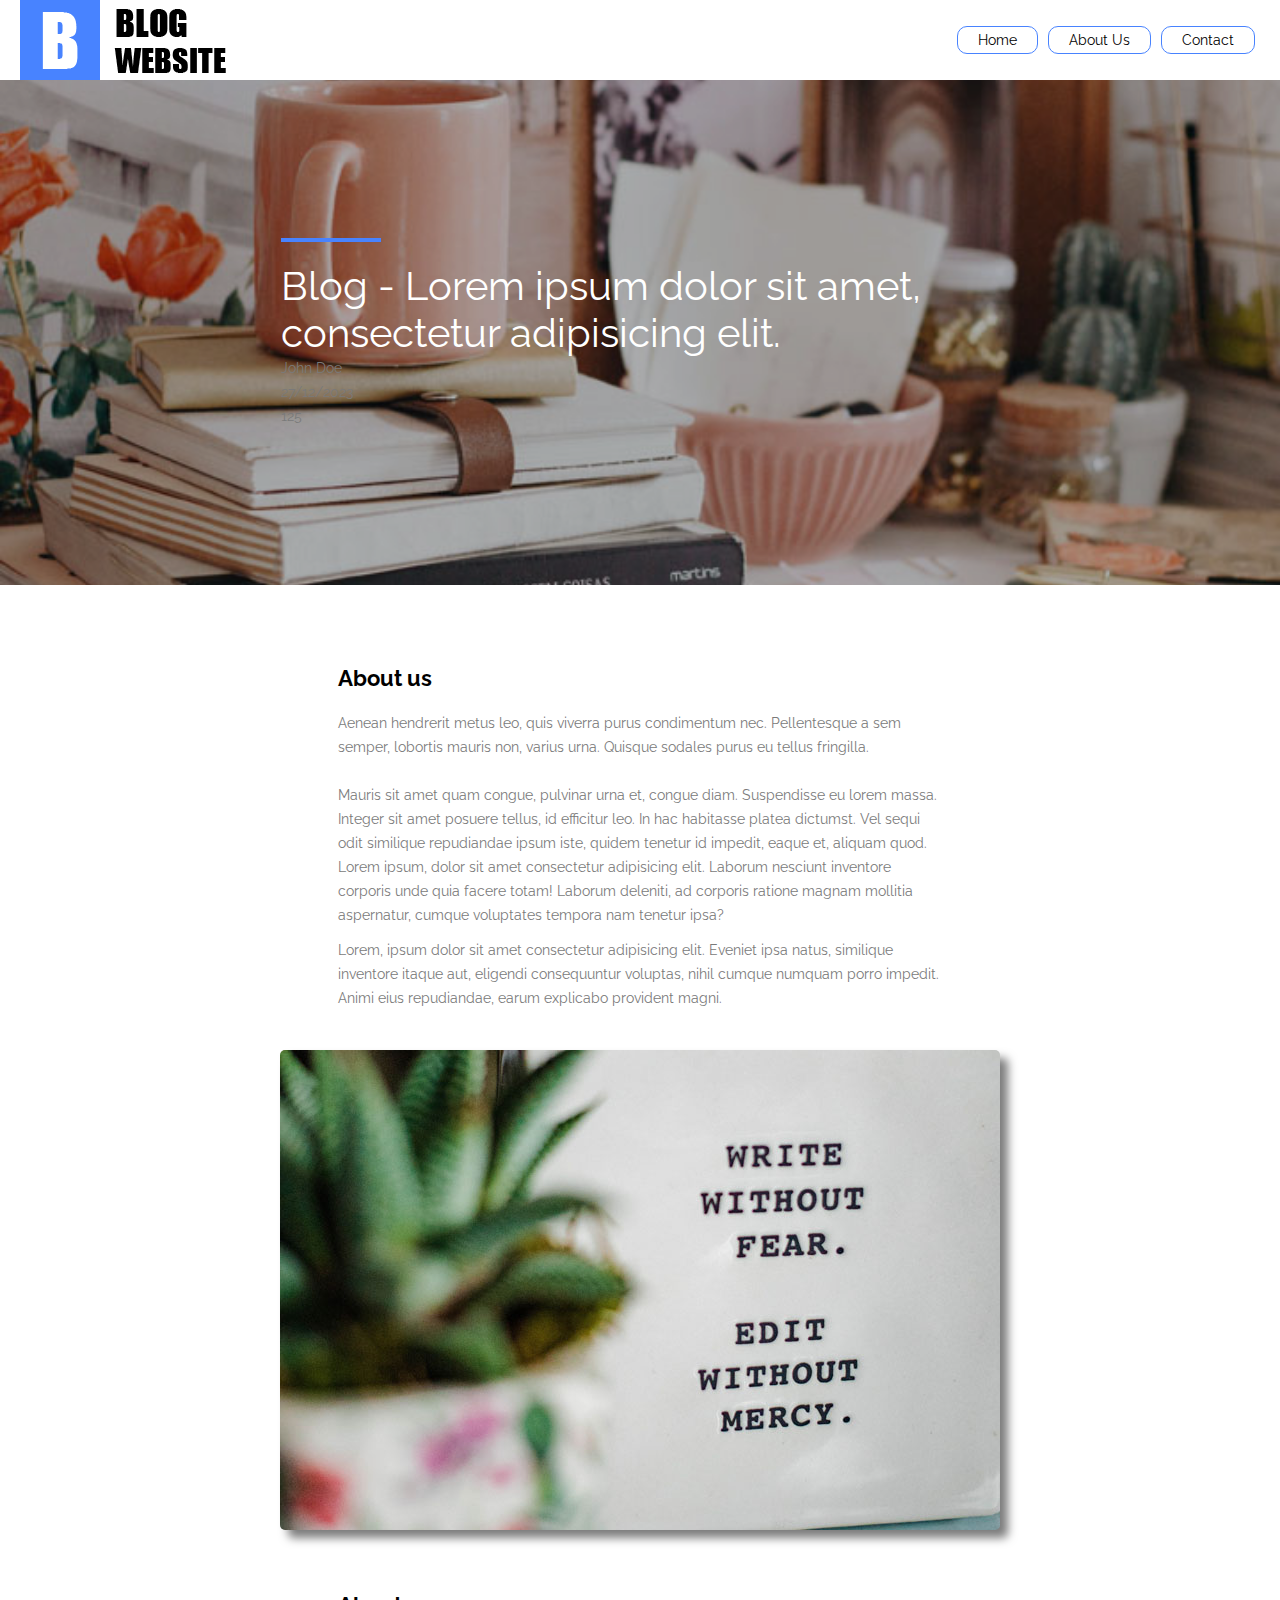
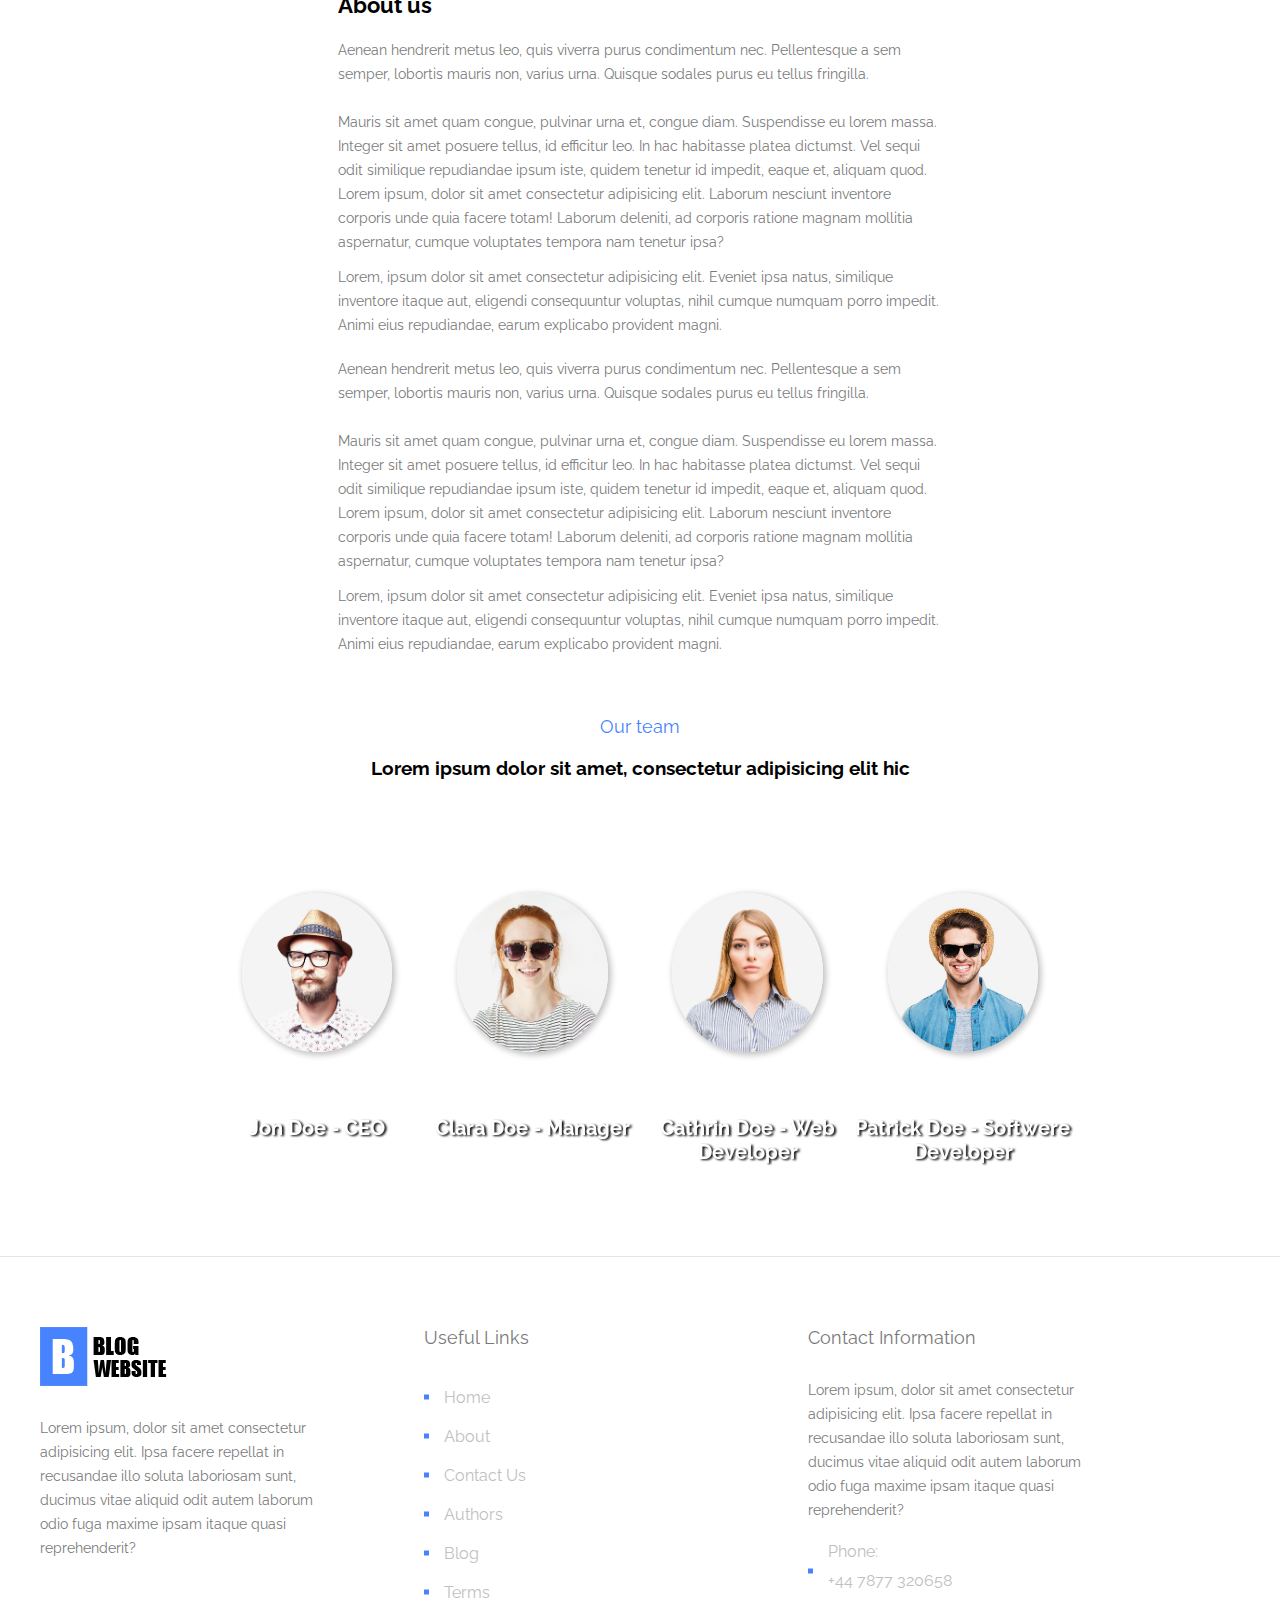
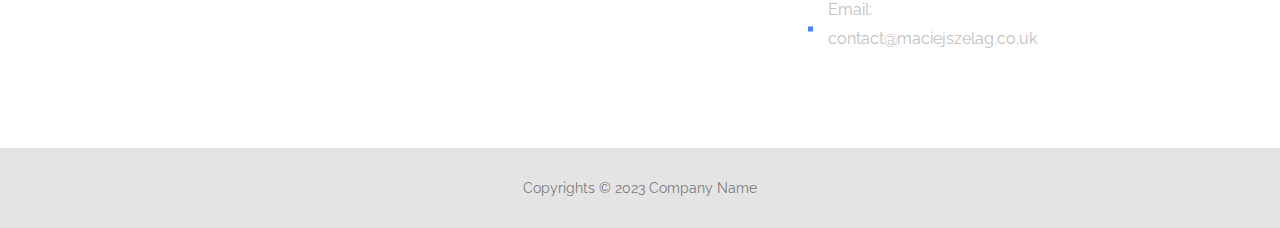
==== blog.html @ d5885d1f "new section team members" ====
<!DOCTYPE html>
<html lang="en">

<head>
    <meta charset="UTF-8">
    <meta name="viewport" content="width=device-width, initial-scale=1.0">
    <title>Blog</title>
    <link rel="preconnect" href="https://fonts.googleapis.com">
    <link rel="preconnect" href="https://fonts.gstatic.com" crossorigin>
    <link href="https://fonts.googleapis.com/css2?family=Raleway:wght@100;200;300;400;500&display=swap"
        rel="stylesheet">
    <link rel="stylesheet" href="https://cdnjs.cloudflare.com/ajax/libs/font-awesome/6.5.0/css/all.min.css"
        integrity="sha512-Avb2QiuDEEvB4bZJYdft2mNjVShBftLdPG8FJ0V7irTLQ8Uo0qcPxh4Plq7G5tGm0rU+1SPhVotteLpBERwTkw=="
        crossorigin="anonymous" referrerpolicy="no-referrer">
    <link rel="stylesheet" href="css/style.min.css">
</head>

<body>
    <nav>
        <div class="con-nav">
            <div class="wrap-box">
                <div class="img-wrap">
                    <img src="images/logo.png" alt="Logo" title="Company's logo name">
                </div>
            </div>
            <div class="wrap-box">
                <div class="menu-lines">
                    <div class="lines-wrap">
                        <div class="line"></div>
                        <div class="line"></div>
                        <div class="line"></div>
                    </div>
                </div>
                <div class="ul-wrap">
                    <ul class="list mobile-list">
                        <li><a href="index.html#Home">Home</a></li>
                        <li><a href="#AboutUs">About Us</a></li>
                        <li><a href="#Contact">Contact</a></li>
                    </ul>
                </div>

            </div>
        </div>
    </nav>
    <!-- Blog header  -->
    <header class="m-top-1" id="Home">
        <div class="container no-padding wh100">
            <div class="row ">
                <div class="banner" style="background-image:url(images/blog-2-720x480.jpg)">
                    <div class="black-3">
                        <div class="banner-caption flex-left ">
                            <div class="line-dec"></div>
                            <h1 class="h1-1 font-4">Blog - Lorem ipsum dolor sit amet, consectetur adipisicing elit.
                            </h1>
                            <div class="blog-info">
                                <p id="authot"><i class="fa-solid fa-user"></i>John Doe</p>
                                <p id="date"><i class="fa-solid fa-calendar-days"></i>27/12/2023</p>
                                <p id="views"><i class="fa-regular fa-eye"></i>125</p>
                            </div>
                        </div>
                    </div>
                </div>
            </div>
        </div>
    </header>
    <!-- Blog header  -->
    <main class="m-t-1">
        <!-- main article  -->
        <div class="container" id="AboutUs">
            <div class="row">


                <div class="article-wrap">
                    <h2 class="h2-article">About us</h2>
                    <p>Aenean hendrerit metus leo, quis viverra purus condimentum nec. Pellentesque a sem semper,
                        lobortis mauris non, varius urna. Quisque sodales purus eu tellus fringilla.<br><br>Mauris
                        sit
                        amet quam congue, pulvinar urna et, congue diam. Suspendisse eu lorem massa. Integer sit
                        amet
                        posuere tellus, id efficitur leo. In hac habitasse platea dictumst. Vel sequi odit similique
                        repudiandae ipsum iste, quidem tenetur id impedit, eaque et, aliquam quod.</p>
                    <p>Lorem ipsum, dolor sit amet consectetur adipisicing elit. Laborum nesciunt inventore corporis
                        unde quia facere totam! Laborum deleniti, ad corporis ratione magnam mollitia aspernatur,
                        cumque voluptates tempora nam tenetur ipsa?</p>

                    <br>
                    <p>Lorem, ipsum dolor sit amet consectetur adipisicing elit. Eveniet ipsa natus, similique
                        inventore itaque aut, eligendi consequuntur voluptas, nihil cumque numquam porro impedit.
                        Animi eius repudiandae, earum explicabo provident magni.</p>


                </div>
                <!-- blog picture  -->
                <div class=" blog-img">
                    <img src="images/blog-6-720x480.jpg" alt="">
                </div>
                <!-- blog picture  -->
                <div class="article-wrap">
                    <h2 class="h2-article">About us</h2>
                    <p>Aenean hendrerit metus leo, quis viverra purus condimentum nec. Pellentesque a sem semper,
                        lobortis mauris non, varius urna. Quisque sodales purus eu tellus fringilla.<br><br>Mauris
                        sit
                        amet quam congue, pulvinar urna et, congue diam. Suspendisse eu lorem massa. Integer sit
                        amet
                        posuere tellus, id efficitur leo. In hac habitasse platea dictumst. Vel sequi odit similique
                        repudiandae ipsum iste, quidem tenetur id impedit, eaque et, aliquam quod.</p>
                    <p>Lorem ipsum, dolor sit amet consectetur adipisicing elit. Laborum nesciunt inventore corporis
                        unde quia facere totam! Laborum deleniti, ad corporis ratione magnam mollitia aspernatur,
                        cumque voluptates tempora nam tenetur ipsa?</p>

                    <br>
                    <p>Lorem, ipsum dolor sit amet consectetur adipisicing elit. Eveniet ipsa natus, similique
                        inventore itaque aut, eligendi consequuntur voluptas, nihil cumque numquam porro impedit.
                        Animi eius repudiandae, earum explicabo provident magni.</p>


                </div>
                <div class="article-wrap">


                    <p>Aenean hendrerit metus leo, quis viverra purus condimentum nec. Pellentesque a sem semper,
                        lobortis mauris non, varius urna. Quisque sodales purus eu tellus fringilla.<br><br>Mauris
                        sit
                        amet quam congue, pulvinar urna et, congue diam. Suspendisse eu lorem massa. Integer sit
                        amet
                        posuere tellus, id efficitur leo. In hac habitasse platea dictumst. Vel sequi odit similique
                        repudiandae ipsum iste, quidem tenetur id impedit, eaque et, aliquam quod.</p>
                    <p>Lorem ipsum, dolor sit amet consectetur adipisicing elit. Laborum nesciunt inventore corporis
                        unde quia facere totam! Laborum deleniti, ad corporis ratione magnam mollitia aspernatur,
                        cumque voluptates tempora nam tenetur ipsa?</p>

                    <br>
                    <p>Lorem, ipsum dolor sit amet consectetur adipisicing elit. Eveniet ipsa natus, similique
                        inventore itaque aut, eligendi consequuntur voluptas, nihil cumque numquam porro impedit.
                        Animi eius repudiandae, earum explicabo provident magni.</p>


                </div>
            </div>
        </div>
        <!-- main article  -->
        <!-- team members -->
        <div class="container no-padding" id="team-members">
            <div class="row">
                <div class="text-title-con ">
                    <div class="t1">Our team</div>
                    <div class="t2">
                        <h3>Lorem ipsum dolor sit amet, consectetur adipisicing elit hic</h3>
                    </div>
                </div>
                <div class="img-boxes">
                    <div class="box-img" data-team-member="Jon Doe - CEO">
                        <img src="images/team-image-1-646x680.jpg" alt="">
                    </div>
                    <div class="box-img" data-team-member="Clara Doe - Manager">
                        <img src="images/team-image-2-646x680.jpg" alt="">
                    </div>
                    <div class="box-img" data-team-member="Cathrin Doe - Web Developer">
                        <img src="images/team-image-3-646x680.jpg" alt="">
                    </div>
                    <div class="box-img" data-team-member="Patrick Doe - Softwere Developer">
                        <img src="images/team-image-4-646x680.jpg" alt="">
                    </div>



                </div>

            </div>
        </div>
        <!-- team members -->
    </main>


















    <footer>
        <div class="footer-wrap">
            <div class="foot-box">
                <div class="logo-wrap">
                    <img src="images/footer_logo.png" alt="">
                </div>
                <div class="foot-txt">
                    <p>Lorem ipsum, dolor sit amet consectetur adipisicing elit. Ipsa facere repellat in recusandae illo
                        soluta laboriosam sunt, ducimus vitae aliquid odit autem laborum odio fuga maxime ipsam itaque
                        quasi reprehenderit?</p>
                </div>
                <div class="social-links">
                    <a href=""></a>
                    <a href=""></a>
                    <a href=""></a>
                </div>
            </div>
            <div class="foot-box">
                <div class="foot-title">Useful Links</div>
                <div class="foot-txt">
                    <ul>
                        <li><a href="">Home</a></li>
                        <li><a href="">About</a></li>
                        <li><a href="">Contact Us</a></li>
                        <li><a href="">Authors</a></li>
                        <li><a href="">Blog</a></li>
                        <li><a href="">Terms</a></li>
                    </ul>
                </div>
            </div>
            <div class="foot-box">
                <div class="foot-title">Contact Information</div>
                <div class="foot-txt">
                    <p>Lorem ipsum, dolor sit amet consectetur adipisicing elit. Ipsa facere repellat in recusandae illo
                        soluta laboriosam sunt, ducimus vitae aliquid odit autem laborum odio fuga maxime ipsam itaque
                        quasi reprehenderit?</p>
                </div>
                <div class="foot-txt">
                    <ul>
                        <li>Phone: <a href="">+44 7877 320658</a></li>
                        <li>Email:<a href="">contact@maciejszelag.co.uk</a></li>

                    </ul>
                </div>
            </div>

        </div>
        <div class="footer bg-grey">
            <p>Copyrights &copy; 2023 Company Name </p>
        </div>
    </footer>


    <script src="js/script.js"></script>
</body>

</html>
---- css/style.min.css ----
*{padding:0;margin:0;-webkit-box-sizing:border-box;box-sizing:border-box}html{font-family:"Raleway",sans-serif;font-size:10px}.m-t-1{margin-top:5rem}.h1-1{font-weight:400}.h2-article{width:100%;padding:2rem 0;font-size:2.2rem}p{font-size:1.4rem;line-height:2.4rem;color:#7a7a7a}.font-4{font-size:4rem}.line-dec{margin-bottom:2rem;width:10rem;height:.4rem;background-color:#4883ff}.m-top-1{margin-top:8rem}.container{position:relative;padding-right:1.5rem;padding-left:1.5rem;margin-right:auto;margin-left:auto}.height-5{height:50vh}.no-padding{padding:0}.padding-5{padding-bottom:5rem}.col-txt-white{color:#fff !important}.row{display:-webkit-box;display:-ms-flexbox;display:flex;-webkit-box-pack:center;-ms-flex-pack:center;justify-content:center;-webkit-box-align:center;-ms-flex-align:center;align-items:center;-webkit-box-orient:vertical;-webkit-box-direction:normal;-ms-flex-direction:column;flex-direction:column;width:100%;height:100%}.wh100{width:100%;height:100%}.flex-sm{-ms-flex-wrap:wrap;flex-wrap:wrap}.flex-left{-webkit-box-align:start !important;-ms-flex-align:start !important;align-items:flex-start !important}.banner-caption{display:-webkit-box;display:-ms-flexbox;display:flex;-webkit-box-pack:center;-ms-flex-pack:center;justify-content:center;-webkit-box-align:center;-ms-flex-align:center;align-items:center;width:100%;height:100%;padding-left:2.5rem;padding-right:2.5rem;-webkit-box-orient:vertical;-webkit-box-direction:normal;-ms-flex-direction:column;flex-direction:column}.black-3{display:-webkit-box;display:-ms-flexbox;display:flex;-webkit-box-pack:center;-ms-flex-pack:center;justify-content:center;-webkit-box-align:center;-ms-flex-align:center;align-items:center;width:100%;height:100%;background-color:rgba(0,0,0,.3);color:#fff}.btn-wrap{display:-webkit-box;display:-ms-flexbox;display:flex;-webkit-box-pack:start;-ms-flex-pack:start;justify-content:flex-start;-webkit-box-align:center;-ms-flex-align:center;align-items:center;margin:4rem 0;width:100%}.btn-wrap .btn{display:-webkit-box;display:-ms-flexbox;display:flex;-webkit-box-pack:center;-ms-flex-pack:center;justify-content:center;-webkit-box-align:center;-ms-flex-align:center;align-items:center;width:auto;height:auto;background-color:#4883ff;color:#fff;font-size:1.5rem;padding:1rem 1.6rem;text-decoration:none;border-radius:.5rem;-webkit-transition:.3s linear;transition:.3s linear;border:.1rem solid #4883ff}.btn-wrap .btn:hover{color:#4883ff;background-color:#fff}.flex-center{-webkit-box-pack:center;-ms-flex-pack:center;justify-content:center}.con-wrap{display:-webkit-box;display:-ms-flexbox;display:flex;-webkit-box-pack:center;-ms-flex-pack:center;justify-content:center;-webkit-box-align:center;-ms-flex-align:center;align-items:center;-webkit-box-orient:vertical;-webkit-box-direction:normal;-ms-flex-direction:column;flex-direction:column}.bg-img-1{background-image:url(/images/contact-image-1-1920x700.jpg);background-position:center;background-size:cover;background-repeat:no-repeat}.article-wrap{display:-webkit-box;display:-ms-flexbox;display:flex;-webkit-box-pack:start;-ms-flex-pack:start;justify-content:flex-start;-webkit-box-align:start;-ms-flex-align:start;align-items:flex-start;-webkit-box-orient:vertical;-webkit-box-direction:normal;-ms-flex-direction:column;flex-direction:column;width:100%}.img-wrap{display:-webkit-box;display:-ms-flexbox;display:flex;-webkit-box-pack:center;-ms-flex-pack:center;justify-content:center;-webkit-box-align:center;-ms-flex-align:center;align-items:center;width:100%;height:100%}.img-wrap img{width:100%}.img-boxes{display:-webkit-box;display:-ms-flexbox;display:flex;-webkit-box-pack:center;-ms-flex-pack:center;justify-content:center;-webkit-box-align:center;-ms-flex-align:center;align-items:center;-ms-flex-wrap:wrap;flex-wrap:wrap;margin:5rem 0}.img-boxes .box-img{display:-webkit-box;display:-ms-flexbox;display:flex;-webkit-box-pack:center;-ms-flex-pack:center;justify-content:center;-webkit-box-align:center;-ms-flex-align:center;align-items:center;position:relative;margin:3rem 0 12rem}.img-boxes .box-img img{border-radius:50%;-webkit-box-shadow:.2rem .2rem .6rem .1rem silver;box-shadow:.2rem .2rem .6rem .1rem silver;overflow:hidden;width:70%}.img-boxes .box-img:after{content:attr(data-team-member);position:absolute;top:100%;left:0;width:100%;height:auto;text-align:center;padding:3rem 0;font-size:3rem;font-weight:700;color:#fff;-webkit-filter:drop-shadow(0.2rem 0.2rem 0.1rem rgb(192, 192, 192));filter:drop-shadow(0.2rem 0.2rem 0.1rem rgb(192, 192, 192))}.bg-grey{background-color:#e4e4e4}.text-title-con{width:100%;padding:5rem 2rem 0}.text-title-con .t1,.text-title-con .t2{display:-webkit-box;display:-ms-flexbox;display:flex;-webkit-box-pack:center;-ms-flex-pack:center;justify-content:center;-webkit-box-align:center;-ms-flex-align:center;align-items:center;-webkit-box-orient:vertical;-webkit-box-direction:normal;-ms-flex-direction:column;flex-direction:column;width:100%;text-align:center}.text-title-con .t1{color:#4883ff;font-size:1.8rem}.text-title-con .t2{padding-top:2rem;font-size:1.6rem}.cards-wrap{display:-webkit-box;display:-ms-flexbox;display:flex;-webkit-box-pack:center;-ms-flex-pack:center;justify-content:center;-webkit-box-align:center;-ms-flex-align:center;align-items:center;-ms-flex-wrap:wrap;flex-wrap:wrap;width:100%;height:auto;padding:2rem 1rem}.cards-wrap .card-container{width:auto;height:auto;margin:5rem 0}.cards-wrap .card-container .card{display:-webkit-box;display:-ms-flexbox;display:flex;-webkit-box-pack:center;-ms-flex-pack:center;justify-content:center;-webkit-box-align:center;-ms-flex-align:center;align-items:center;-webkit-box-orient:vertical;-webkit-box-direction:normal;-ms-flex-direction:column;flex-direction:column;width:100%;max-width:480px;height:auto;-webkit-box-shadow:0 0 10px 5px silver;box-shadow:0 0 10px 5px silver;border-radius:.5rem;background-color:#fff;overflow:hidden}.cards-wrap .card-container .card .img-wrap{width:100%}.cards-wrap .card-container .card .img-wrap img{width:100%}.cards-wrap .card-container .card .card-text-wrap{width:100%;height:auto;padding:3rem 2rem}.cards-wrap .card-container .card .card-text-wrap h3{font-size:1.8rem;margin:1rem 0 2rem}.cards-wrap .card-container .card .card-btn{width:100%;height:5rem;border-top:1px solid silver}.cards-wrap .card-container .card .card-btn a{display:-webkit-box;display:-ms-flexbox;display:flex;-webkit-box-pack:center;-ms-flex-pack:center;justify-content:center;-webkit-box-align:center;-ms-flex-align:center;align-items:center;width:100%;height:100%;text-decoration:none;font-size:1.4rem;color:silver;text-transform:uppercase}.font-3{font-size:3rem !important}.font-w-7{font-weight:700 !important}.blog-img{margin:3rem 0;width:100%;max-width:72rem}.blog-img img{width:100%;border-radius:.5rem;-webkit-filter:drop-shadow(0.8rem 0.8rem 0.5rem rgb(124, 124, 124));filter:drop-shadow(0.8rem 0.8rem 0.5rem rgb(124, 124, 124))}@media(min-width: 768px){.banner-caption{width:85%}.cards-wrap{padding:2rem}.cards-wrap .card-container{width:auto;height:auto;margin:5rem 2rem}.img-boxes{display:-webkit-box;display:-ms-flexbox;display:flex;-webkit-box-pack:center;-ms-flex-pack:center;justify-content:center;-webkit-box-align:center;-ms-flex-align:center;align-items:center;-ms-flex-wrap:wrap;flex-wrap:wrap;margin:5rem 0}.img-boxes .box-img{margin:3rem 0 12rem;width:323px;height:340px}.img-boxes .box-img img{-webkit-transition:.3s ease-in-out;transition:.3s ease-in-out}.img-boxes .box-img:after{font-size:2rem;-webkit-filter:drop-shadow(0.2rem 0.1rem 0.1rem black);filter:drop-shadow(0.2rem 0.1rem 0.1rem black)}.img-boxes .box-img:hover img{-webkit-transform:scale(1.1);transform:scale(1.1)}}@media(min-width: 992px){.banner-caption{width:80%}.cards-wrap{padding:2rem}.cards-wrap .card-container{width:auto;height:auto;margin:5rem 2rem}.cards-wrap .card-container .card{max-width:380px}.img-boxes .box-img{width:215.3333333333px;height:226.6666666667px}}@media(min-width: 1024px){.banner-caption{width:70%}.con-wrap{width:100%;-webkit-box-orient:horizontal;-webkit-box-direction:normal;-ms-flex-direction:row;flex-direction:row}.article-wrap{padding:1rem;width:50%;-webkit-box-align:center;-ms-flex-align:center;align-items:center}.img-wrap img{width:100%}.cards-wrap{padding:2rem 10rem}.cards-wrap .card-container{width:auto;height:auto;margin:5rem 3rem}.cards-wrap .card-container .card{-webkit-transition:.7s ease-in-out;transition:.7s ease-in-out}.cards-wrap .card-container .card .card-btn{-webkit-transition:.3s linear;transition:.3s linear;-webkit-box-shadow:0 10px 10px 1px silver;box-shadow:0 10px 10px 1px silver;background-image:-webkit-gradient(linear, left top, left bottom, color-stop(70%, white), to(rgb(211, 211, 211)));background-image:linear-gradient(white 70%, rgb(211, 211, 211))}.cards-wrap .card-container .card .card-btn a{-webkit-transition:.3s linear;transition:.3s linear}.cards-wrap .card-container .card .card-btn:hover{-webkit-box-shadow:0 0 10px 1px silver;box-shadow:0 0 10px 1px silver}.cards-wrap .card-container .card .card-btn:hover a{color:#4883ff}.cards-wrap .card-container .card:hover{-webkit-transform:scale(1.04) translateY(-1.5rem);transform:scale(1.04) translateY(-1.5rem);-webkit-box-shadow:0 5px 50px 10px silver;box-shadow:0 5px 50px 10px silver}}@media(min-width: 1200px){.banner-caption{width:60%}.con-wrap{padding:3rem 20rem 8rem}.no-padding{padding:0}}@media(min-width: 1400px){.banner-caption{width:50%}.img-wrap{max-width:500px;max-height:384px}.img-wrap img{width:100%}}.con-nav{display:-webkit-box;display:-ms-flexbox;display:flex;-webkit-box-pack:justify;-ms-flex-pack:justify;justify-content:space-between;-webkit-box-align:center;-ms-flex-align:center;align-items:center;width:100%;height:8rem;padding:0 2rem;position:fixed;top:0;left:0;z-index:10;overflow:hidden;background-color:#fff}.con-nav .wrap-box{display:-webkit-box;display:-ms-flexbox;display:flex;-webkit-box-pack:end;-ms-flex-pack:end;justify-content:flex-end;-webkit-box-align:center;-ms-flex-align:center;align-items:center;width:100%;height:100%}.con-nav .wrap-box .img-wrap{width:22rem;height:10rem;overflow:hidden}.con-nav .wrap-box .img-wrap img{width:100%}.con-nav .wrap-box .menu-lines{width:8rem;height:8rem;display:-webkit-box;display:-ms-flexbox;display:flex;-webkit-box-pack:center;-ms-flex-pack:center;justify-content:center;-webkit-box-align:center;-ms-flex-align:center;align-items:center;background-color:#4883ff;z-index:100;position:relative}.con-nav .wrap-box .menu-lines .lines-wrap{position:relative;width:4rem;height:4rem;-webkit-transition:.3s linear;transition:.3s linear}.con-nav .wrap-box .menu-lines .lines-wrap .line{position:absolute;width:80%;height:2px;background-color:#fff;left:50%;-webkit-transform:translateX(-50%);transform:translateX(-50%);-webkit-transition:.5s cubic-bezier(0.25, 0.75, 0.5, 2);transition:.5s cubic-bezier(0.25, 0.75, 0.5, 2)}.con-nav .wrap-box .menu-lines .lines-wrap .line:nth-child(1){top:30%}.con-nav .wrap-box .menu-lines .lines-wrap .line:nth-child(2){top:50%}.con-nav .wrap-box .menu-lines .lines-wrap .line:nth-child(3){top:70%}.con-nav .wrap-box .menu-lines .lines-wrap-active{-webkit-transform:rotate(-90deg);transform:rotate(-90deg)}.con-nav .wrap-box .menu-lines .lines-wrap-active .line{width:50%}.con-nav .wrap-box .menu-lines .lines-wrap-active .line:nth-child(1){top:50%;-webkit-transform:rotate(45deg) translateX(-50%);transform:rotate(45deg) translateX(-50%)}.con-nav .wrap-box .menu-lines .lines-wrap-active .line:nth-child(2){top:50%;opacity:0}.con-nav .wrap-box .menu-lines .lines-wrap-active .line:nth-child(3){top:50%;-webkit-transform:rotate(-45deg) translateX(-50%);transform:rotate(-45deg) translateX(-50%)}.con-nav .wrap-box .ul-wrap{position:fixed;top:-100%;left:0;width:100%;height:50vh;-webkit-transition:1s cubic-bezier(0.25, 0.75, 0.8, 1);transition:1s cubic-bezier(0.25, 0.75, 0.8, 1);z-index:8}.con-nav .wrap-box .ul-wrap .mobile-list{display:-webkit-box;display:-ms-flexbox;display:flex;-webkit-box-pack:center;-ms-flex-pack:center;justify-content:center;-webkit-box-align:center;-ms-flex-align:center;align-items:center;width:100%;height:100%;-webkit-box-orient:vertical;-webkit-box-direction:normal;-ms-flex-direction:column;flex-direction:column;width:100%;height:50vh;background-color:#4883ff;list-style:none}.con-nav .wrap-box .ul-wrap .mobile-list li{margin:.5rem}.con-nav .wrap-box .ul-wrap .mobile-list li a{display:-webkit-box;display:-ms-flexbox;display:flex;-webkit-box-pack:center;-ms-flex-pack:center;justify-content:center;-webkit-box-align:center;-ms-flex-align:center;align-items:center;width:auto;height:auto;padding:.5rem 2rem;color:#fff;text-decoration:none;font-size:3rem;border-bottom:1px solid #fff;-webkit-transition:.3s linear;transition:.3s linear}.con-nav .wrap-box .ul-wrap-active{top:0 !important}.con-nav .wrap-box:nth-child(odd){-webkit-box-pack:start;-ms-flex-pack:start;justify-content:flex-start}@media(min-width: 1024px){.con-nav{overflow:hidden}.con-nav .wrap-box .menu-lines{display:none}.con-nav .wrap-box .ul-wrap{position:relative;top:0;width:auto;height:8rem}.con-nav .wrap-box .ul-wrap .mobile-list{-webkit-box-orient:horizontal;-webkit-box-direction:normal;-ms-flex-direction:row;flex-direction:row;width:auto;height:8rem;background-color:#fff;-webkit-box-shadow:none;box-shadow:none}.con-nav .wrap-box .ul-wrap .mobile-list li a{display:-webkit-box;display:-ms-flexbox;display:flex;-webkit-box-pack:center;-ms-flex-pack:center;justify-content:center;-webkit-box-align:center;-ms-flex-align:center;align-items:center;width:auto;height:auto;padding:.5rem 2rem;color:#000;text-decoration:none;font-size:1.4rem;border-radius:1rem;border:1px solid #4883ff}.con-nav .wrap-box .ul-wrap .mobile-list li:hover a{color:#4883ff;-webkit-transform:scale(1.1);transform:scale(1.1)}.con-nav .wrap-box:nth-child(odd){-webkit-box-pack:start;-ms-flex-pack:start;justify-content:flex-start}.con-nav .wrap-box:nth-child(even){-webkit-box-pack:end;-ms-flex-pack:end;justify-content:flex-end}}header{width:100%;height:calc(90vh - 8rem)}.m-top-1{margin-top:8rem}.img-banner{background-image:url(../images/homepage-banner-image-1920x700.jpg)}.banner{display:-webkit-box;display:-ms-flexbox;display:flex;-webkit-box-pack:center;-ms-flex-pack:center;justify-content:center;-webkit-box-align:center;-ms-flex-align:center;align-items:center;width:100%;height:100%;padding:0;background-position:center;background-repeat:no-repeat;background-size:cover;position:relative}@media(min-width: 1024px){header{height:calc(65vh - 8rem)}}@media(min-width: 1400px){header{height:calc(75vh - 8rem)}}footer{width:100%;display:-webkit-box;display:-ms-flexbox;display:flex;-webkit-box-pack:center;-ms-flex-pack:center;justify-content:center;-webkit-box-align:center;-ms-flex-align:center;align-items:center;-webkit-box-orient:vertical;-webkit-box-direction:normal;-ms-flex-direction:column;flex-direction:column;border-top:.1rem solid #e4e4e4;overflow:hidden}footer .footer-wrap{display:-webkit-box;display:-ms-flexbox;display:flex;-webkit-box-pack:start;-ms-flex-pack:start;justify-content:flex-start;-webkit-box-align:start;-ms-flex-align:start;align-items:flex-start;-webkit-box-orient:vertical;-webkit-box-direction:normal;-ms-flex-direction:column;flex-direction:column;width:100%;max-width:140rem;padding:5rem 0}footer .footer-wrap .foot-box{width:100%;height:100%;padding:2rem 1rem}footer .footer-wrap .foot-box .logo-wrap{display:-webkit-box;display:-ms-flexbox;display:flex;-webkit-box-pack:start;-ms-flex-pack:start;justify-content:flex-start;-webkit-box-align:start;-ms-flex-align:start;align-items:flex-start;width:100%;height:auto;padding-bottom:3rem}footer .footer-wrap .foot-box .logo-wrap img{width:auto}footer .footer-wrap .foot-box .foot-title{padding:0 0 3rem 0;font-size:1.8rem;color:#797979}footer .footer-wrap .foot-box .foot-txt{width:100%;height:auto;padding-bottom:2rem}footer .footer-wrap .foot-box .foot-txt ul{display:-webkit-box;display:-ms-flexbox;display:flex;-webkit-box-pack:start;-ms-flex-pack:start;justify-content:flex-start;-webkit-box-align:start;-ms-flex-align:start;align-items:flex-start;-webkit-box-orient:horizontal;-webkit-box-direction:normal;-ms-flex-direction:row;flex-direction:row;-ms-flex-wrap:wrap;flex-wrap:wrap;width:100%;color:silver}footer .footer-wrap .foot-box .foot-txt ul li{position:relative;width:16rem;height:auto;margin-left:2rem;list-style:none;font-size:1.6rem}footer .footer-wrap .foot-box .foot-txt ul li a{display:-webkit-box;display:-ms-flexbox;display:flex;-webkit-box-pack:start;-ms-flex-pack:start;justify-content:flex-start;-webkit-box-align:center;-ms-flex-align:center;align-items:center;width:100%;height:100%;padding:1rem 0 1rem 0;font-size:1.6rem;text-decoration:none;color:silver}footer .footer-wrap .foot-box .foot-txt ul .li-wide{width:100%;margin-bottom:1.5rem}footer .footer-wrap .foot-box .foot-txt ul li::after{content:"";position:absolute;top:50%;left:-2rem;width:.5rem;height:.5rem;-webkit-transform:translateY(-50%);transform:translateY(-50%);background-color:#4883ff;-webkit-transition:.5s cubic-bezier(0.075, 0.82, 0.165, 1);transition:.5s cubic-bezier(0.075, 0.82, 0.165, 1)}footer .footer-wrap .foot-box .foot-txt ul li:hover::after{top:0;width:.2rem;height:100%;-webkit-transform:translateY(0);transform:translateY(0)}footer .footer{display:-webkit-box;display:-ms-flexbox;display:flex;-webkit-box-pack:center;-ms-flex-pack:center;justify-content:center;-webkit-box-align:center;-ms-flex-align:center;align-items:center;width:100%;height:8rem}@media(min-width: 992px){footer .footer-wrap{-webkit-box-orient:horizontal;-webkit-box-direction:normal;-ms-flex-direction:row;flex-direction:row}footer .footer-wrap .foot-box{width:30%;padding:2rem 4rem}}/*# sourceMappingURL=style.min.css.map */
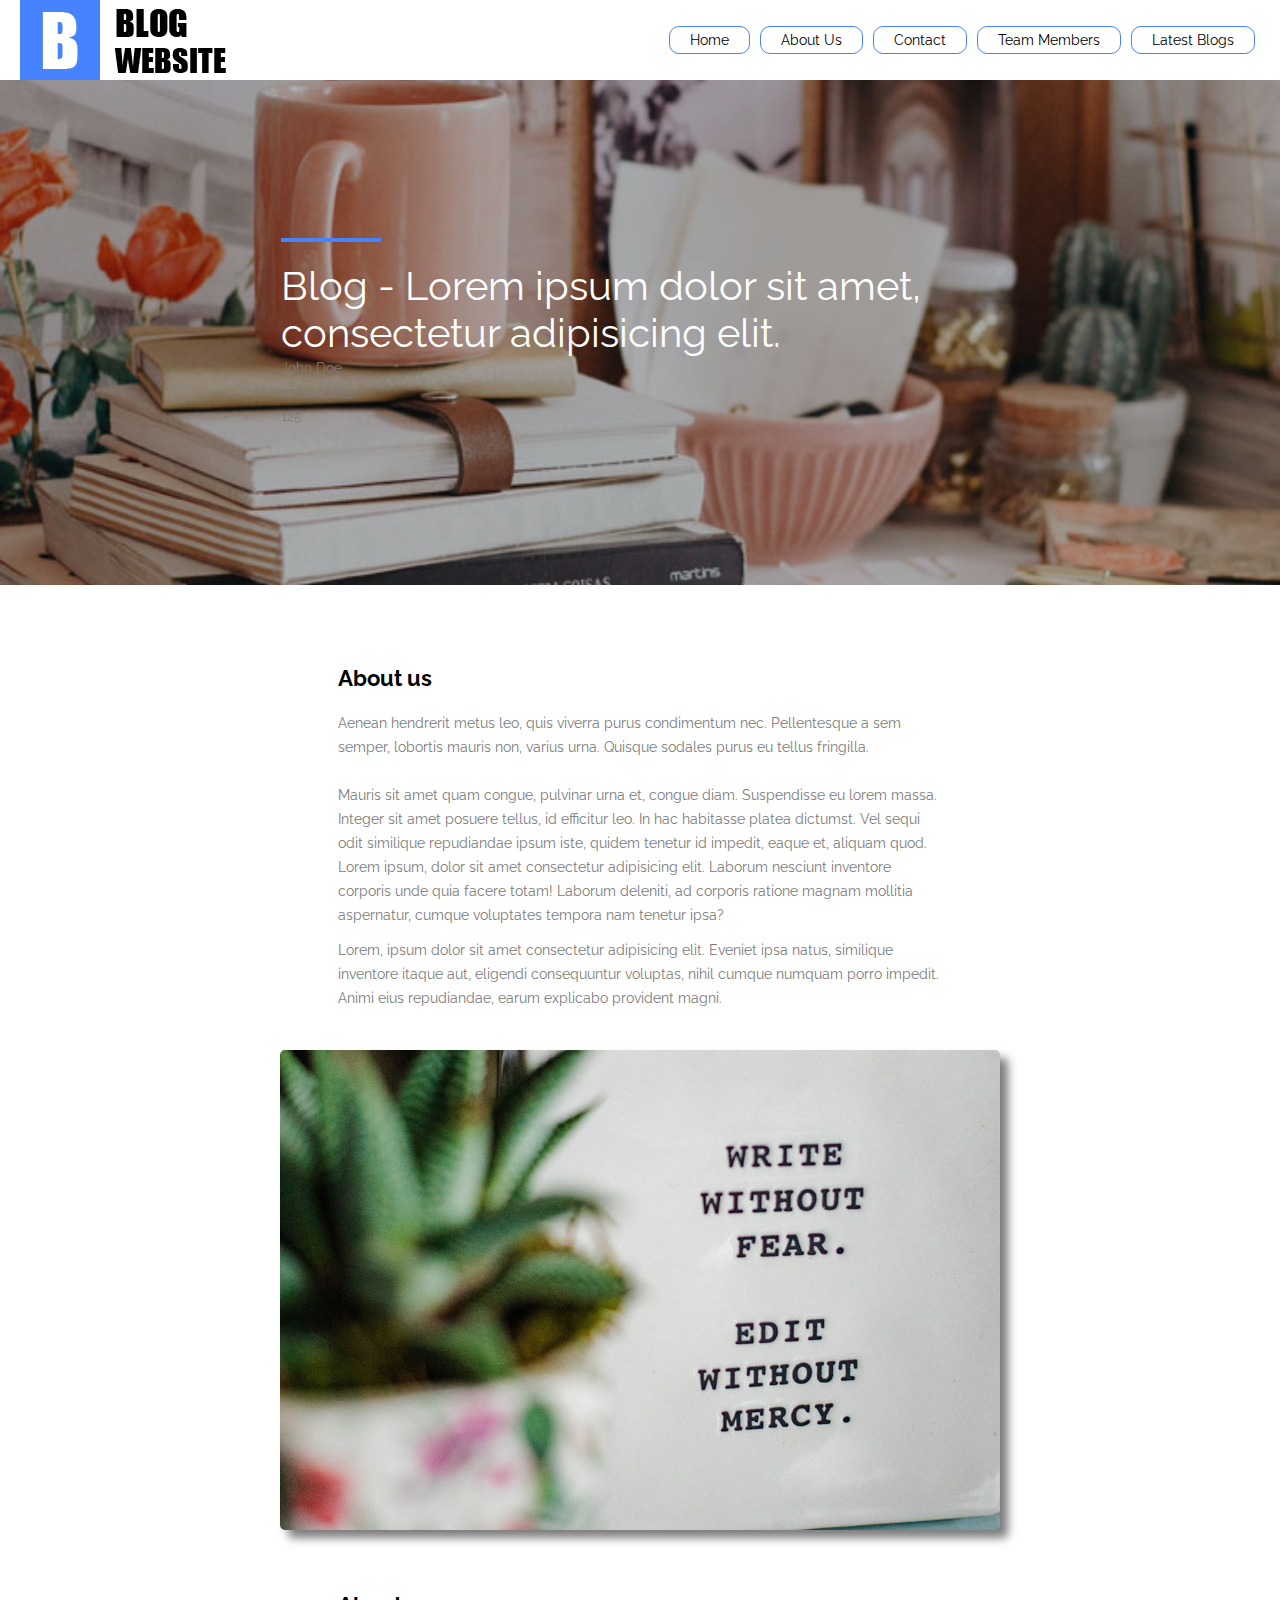
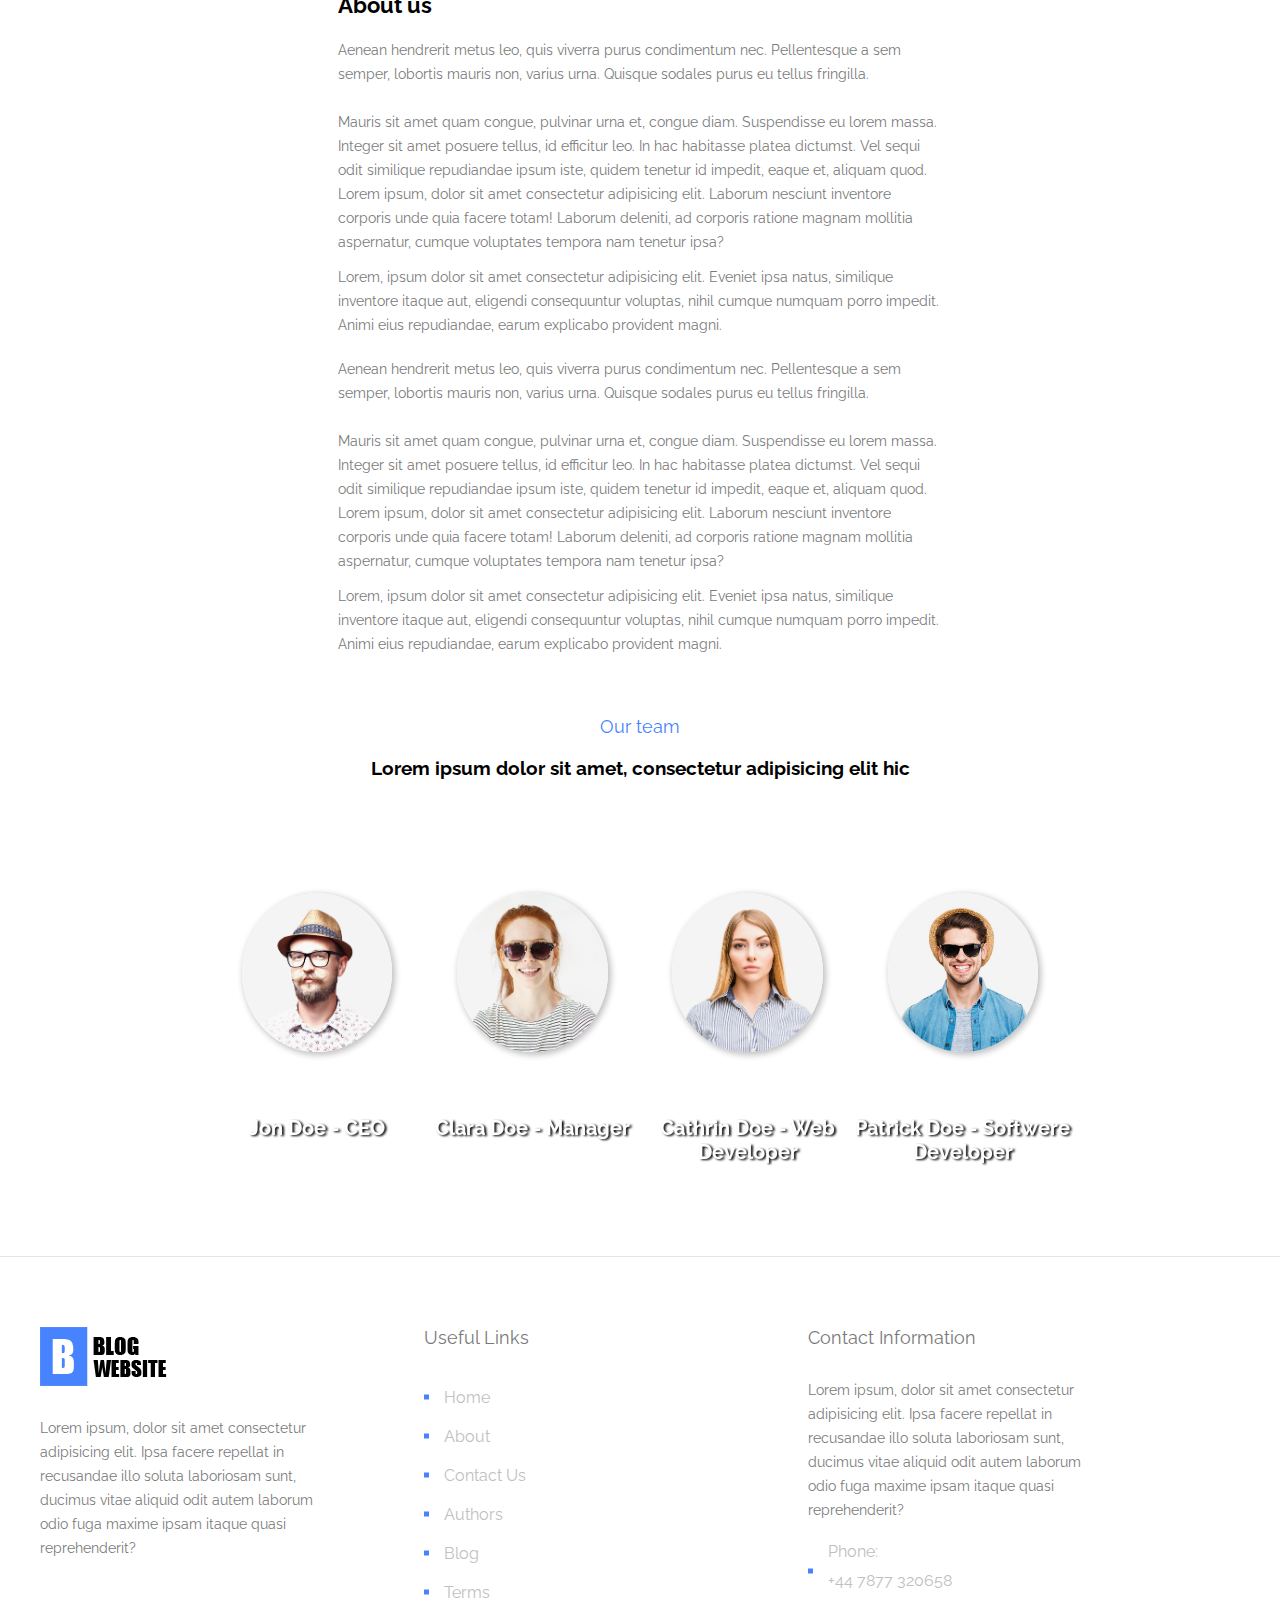
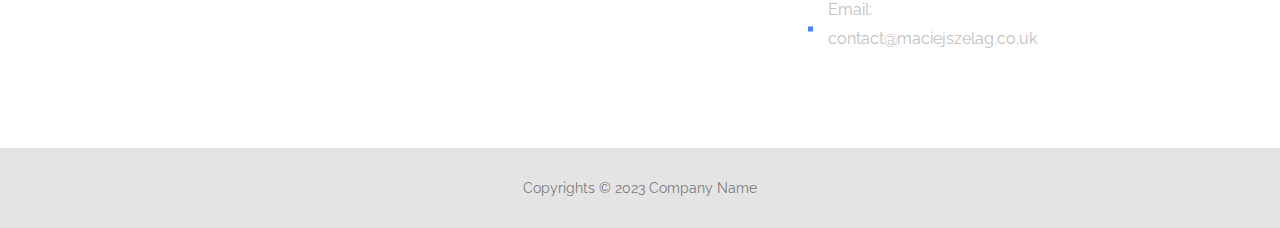
==== commit f8bec6d7: "js - menu toggle, section social media added" ====
--- a/blog.html
+++ b/blog.html
@@ -16,6 +16,7 @@
 </head>
 
 <body>
+    <!-- Navigation  -->
     <nav>
         <div class="con-nav">
             <div class="wrap-box">
@@ -36,12 +37,15 @@
                         <li><a href="index.html#Home">Home</a></li>
                         <li><a href="#AboutUs">About Us</a></li>
                         <li><a href="#Contact">Contact</a></li>
+                        <li><a href="#team-members">Team Members</a></li>
+                        <li><a href="#LatestBlogs" class="nav-btn">Latest Blogs</a></li>
                     </ul>
                 </div>
 
             </div>
         </div>
     </nav>
+    <!-- Navigation  -->
     <!-- Blog header  -->
     <header class="m-top-1" id="Home">
         <div class="container no-padding wh100">
@@ -170,24 +174,7 @@
         </div>
         <!-- team members -->
     </main>
-
-
-
-
-
-
-
-
-
-
-
-
-
-
-
-
-
-
+    <!-- Footer  -->
     <footer>
         <div class="footer-wrap">
             <div class="foot-box">
@@ -239,7 +226,7 @@
             <p>Copyrights &copy; 2023 Company Name </p>
         </div>
     </footer>
-
+    <!-- Footer  -->
 
     <script src="js/script.js"></script>
 </body>
--- a/css/style.min.css
+++ b/css/style.min.css
@@ -1 +1 @@
-*{padding:0;margin:0;-webkit-box-sizing:border-box;box-sizing:border-box}html{font-family:"Raleway",sans-serif;font-size:10px}.m-t-1{margin-top:5rem}.h1-1{font-weight:400}.h2-article{width:100%;padding:2rem 0;font-size:2.2rem}p{font-size:1.4rem;line-height:2.4rem;color:#7a7a7a}.font-4{font-size:4rem}.line-dec{margin-bottom:2rem;width:10rem;height:.4rem;background-color:#4883ff}.m-top-1{margin-top:8rem}.container{position:relative;padding-right:1.5rem;padding-left:1.5rem;margin-right:auto;margin-left:auto}.height-5{height:50vh}.no-padding{padding:0}.padding-5{padding-bottom:5rem}.col-txt-white{color:#fff !important}.row{display:-webkit-box;display:-ms-flexbox;display:flex;-webkit-box-pack:center;-ms-flex-pack:center;justify-content:center;-webkit-box-align:center;-ms-flex-align:center;align-items:center;-webkit-box-orient:vertical;-webkit-box-direction:normal;-ms-flex-direction:column;flex-direction:column;width:100%;height:100%}.wh100{width:100%;height:100%}.flex-sm{-ms-flex-wrap:wrap;flex-wrap:wrap}.flex-left{-webkit-box-align:start !important;-ms-flex-align:start !important;align-items:flex-start !important}.banner-caption{display:-webkit-box;display:-ms-flexbox;display:flex;-webkit-box-pack:center;-ms-flex-pack:center;justify-content:center;-webkit-box-align:center;-ms-flex-align:center;align-items:center;width:100%;height:100%;padding-left:2.5rem;padding-right:2.5rem;-webkit-box-orient:vertical;-webkit-box-direction:normal;-ms-flex-direction:column;flex-direction:column}.black-3{display:-webkit-box;display:-ms-flexbox;display:flex;-webkit-box-pack:center;-ms-flex-pack:center;justify-content:center;-webkit-box-align:center;-ms-flex-align:center;align-items:center;width:100%;height:100%;background-color:rgba(0,0,0,.3);color:#fff}.btn-wrap{display:-webkit-box;display:-ms-flexbox;display:flex;-webkit-box-pack:start;-ms-flex-pack:start;justify-content:flex-start;-webkit-box-align:center;-ms-flex-align:center;align-items:center;margin:4rem 0;width:100%}.btn-wrap .btn{display:-webkit-box;display:-ms-flexbox;display:flex;-webkit-box-pack:center;-ms-flex-pack:center;justify-content:center;-webkit-box-align:center;-ms-flex-align:center;align-items:center;width:auto;height:auto;background-color:#4883ff;color:#fff;font-size:1.5rem;padding:1rem 1.6rem;text-decoration:none;border-radius:.5rem;-webkit-transition:.3s linear;transition:.3s linear;border:.1rem solid #4883ff}.btn-wrap .btn:hover{color:#4883ff;background-color:#fff}.flex-center{-webkit-box-pack:center;-ms-flex-pack:center;justify-content:center}.con-wrap{display:-webkit-box;display:-ms-flexbox;display:flex;-webkit-box-pack:center;-ms-flex-pack:center;justify-content:center;-webkit-box-align:center;-ms-flex-align:center;align-items:center;-webkit-box-orient:vertical;-webkit-box-direction:normal;-ms-flex-direction:column;flex-direction:column}.bg-img-1{background-image:url(/images/contact-image-1-1920x700.jpg);background-position:center;background-size:cover;background-repeat:no-repeat}.article-wrap{display:-webkit-box;display:-ms-flexbox;display:flex;-webkit-box-pack:start;-ms-flex-pack:start;justify-content:flex-start;-webkit-box-align:start;-ms-flex-align:start;align-items:flex-start;-webkit-box-orient:vertical;-webkit-box-direction:normal;-ms-flex-direction:column;flex-direction:column;width:100%}.img-wrap{display:-webkit-box;display:-ms-flexbox;display:flex;-webkit-box-pack:center;-ms-flex-pack:center;justify-content:center;-webkit-box-align:center;-ms-flex-align:center;align-items:center;width:100%;height:100%}.img-wrap img{width:100%}.img-boxes{display:-webkit-box;display:-ms-flexbox;display:flex;-webkit-box-pack:center;-ms-flex-pack:center;justify-content:center;-webkit-box-align:center;-ms-flex-align:center;align-items:center;-ms-flex-wrap:wrap;flex-wrap:wrap;margin:5rem 0}.img-boxes .box-img{display:-webkit-box;display:-ms-flexbox;display:flex;-webkit-box-pack:center;-ms-flex-pack:center;justify-content:center;-webkit-box-align:center;-ms-flex-align:center;align-items:center;position:relative;margin:3rem 0 12rem}.img-boxes .box-img img{border-radius:50%;-webkit-box-shadow:.2rem .2rem .6rem .1rem silver;box-shadow:.2rem .2rem .6rem .1rem silver;overflow:hidden;width:70%}.img-boxes .box-img:after{content:attr(data-team-member);position:absolute;top:100%;left:0;width:100%;height:auto;text-align:center;padding:3rem 0;font-size:3rem;font-weight:700;color:#fff;-webkit-filter:drop-shadow(0.2rem 0.2rem 0.1rem rgb(192, 192, 192));filter:drop-shadow(0.2rem 0.2rem 0.1rem rgb(192, 192, 192))}.bg-grey{background-color:#e4e4e4}.text-title-con{width:100%;padding:5rem 2rem 0}.text-title-con .t1,.text-title-con .t2{display:-webkit-box;display:-ms-flexbox;display:flex;-webkit-box-pack:center;-ms-flex-pack:center;justify-content:center;-webkit-box-align:center;-ms-flex-align:center;align-items:center;-webkit-box-orient:vertical;-webkit-box-direction:normal;-ms-flex-direction:column;flex-direction:column;width:100%;text-align:center}.text-title-con .t1{color:#4883ff;font-size:1.8rem}.text-title-con .t2{padding-top:2rem;font-size:1.6rem}.cards-wrap{display:-webkit-box;display:-ms-flexbox;display:flex;-webkit-box-pack:center;-ms-flex-pack:center;justify-content:center;-webkit-box-align:center;-ms-flex-align:center;align-items:center;-ms-flex-wrap:wrap;flex-wrap:wrap;width:100%;height:auto;padding:2rem 1rem}.cards-wrap .card-container{width:auto;height:auto;margin:5rem 0}.cards-wrap .card-container .card{display:-webkit-box;display:-ms-flexbox;display:flex;-webkit-box-pack:center;-ms-flex-pack:center;justify-content:center;-webkit-box-align:center;-ms-flex-align:center;align-items:center;-webkit-box-orient:vertical;-webkit-box-direction:normal;-ms-flex-direction:column;flex-direction:column;width:100%;max-width:480px;height:auto;-webkit-box-shadow:0 0 10px 5px silver;box-shadow:0 0 10px 5px silver;border-radius:.5rem;background-color:#fff;overflow:hidden}.cards-wrap .card-container .card .img-wrap{width:100%}.cards-wrap .card-container .card .img-wrap img{width:100%}.cards-wrap .card-container .card .card-text-wrap{width:100%;height:auto;padding:3rem 2rem}.cards-wrap .card-container .card .card-text-wrap h3{font-size:1.8rem;margin:1rem 0 2rem}.cards-wrap .card-container .card .card-btn{width:100%;height:5rem;border-top:1px solid silver}.cards-wrap .card-container .card .card-btn a{display:-webkit-box;display:-ms-flexbox;display:flex;-webkit-box-pack:center;-ms-flex-pack:center;justify-content:center;-webkit-box-align:center;-ms-flex-align:center;align-items:center;width:100%;height:100%;text-decoration:none;font-size:1.4rem;color:silver;text-transform:uppercase}.font-3{font-size:3rem !important}.font-w-7{font-weight:700 !important}.blog-img{margin:3rem 0;width:100%;max-width:72rem}.blog-img img{width:100%;border-radius:.5rem;-webkit-filter:drop-shadow(0.8rem 0.8rem 0.5rem rgb(124, 124, 124));filter:drop-shadow(0.8rem 0.8rem 0.5rem rgb(124, 124, 124))}@media(min-width: 768px){.banner-caption{width:85%}.cards-wrap{padding:2rem}.cards-wrap .card-container{width:auto;height:auto;margin:5rem 2rem}.img-boxes{display:-webkit-box;display:-ms-flexbox;display:flex;-webkit-box-pack:center;-ms-flex-pack:center;justify-content:center;-webkit-box-align:center;-ms-flex-align:center;align-items:center;-ms-flex-wrap:wrap;flex-wrap:wrap;margin:5rem 0}.img-boxes .box-img{margin:3rem 0 12rem;width:323px;height:340px}.img-boxes .box-img img{-webkit-transition:.3s ease-in-out;transition:.3s ease-in-out}.img-boxes .box-img:after{font-size:2rem;-webkit-filter:drop-shadow(0.2rem 0.1rem 0.1rem black);filter:drop-shadow(0.2rem 0.1rem 0.1rem black)}.img-boxes .box-img:hover img{-webkit-transform:scale(1.1);transform:scale(1.1)}}@media(min-width: 992px){.banner-caption{width:80%}.cards-wrap{padding:2rem}.cards-wrap .card-container{width:auto;height:auto;margin:5rem 2rem}.cards-wrap .card-container .card{max-width:380px}.img-boxes .box-img{width:215.3333333333px;height:226.6666666667px}}@media(min-width: 1024px){.banner-caption{width:70%}.con-wrap{width:100%;-webkit-box-orient:horizontal;-webkit-box-direction:normal;-ms-flex-direction:row;flex-direction:row}.article-wrap{padding:1rem;width:50%;-webkit-box-align:center;-ms-flex-align:center;align-items:center}.img-wrap img{width:100%}.cards-wrap{padding:2rem 10rem}.cards-wrap .card-container{width:auto;height:auto;margin:5rem 3rem}.cards-wrap .card-container .card{-webkit-transition:.7s ease-in-out;transition:.7s ease-in-out}.cards-wrap .card-container .card .card-btn{-webkit-transition:.3s linear;transition:.3s linear;-webkit-box-shadow:0 10px 10px 1px silver;box-shadow:0 10px 10px 1px silver;background-image:-webkit-gradient(linear, left top, left bottom, color-stop(70%, white), to(rgb(211, 211, 211)));background-image:linear-gradient(white 70%, rgb(211, 211, 211))}.cards-wrap .card-container .card .card-btn a{-webkit-transition:.3s linear;transition:.3s linear}.cards-wrap .card-container .card .card-btn:hover{-webkit-box-shadow:0 0 10px 1px silver;box-shadow:0 0 10px 1px silver}.cards-wrap .card-container .card .card-btn:hover a{color:#4883ff}.cards-wrap .card-container .card:hover{-webkit-transform:scale(1.04) translateY(-1.5rem);transform:scale(1.04) translateY(-1.5rem);-webkit-box-shadow:0 5px 50px 10px silver;box-shadow:0 5px 50px 10px silver}}@media(min-width: 1200px){.banner-caption{width:60%}.con-wrap{padding:3rem 20rem 8rem}.no-padding{padding:0}}@media(min-width: 1400px){.banner-caption{width:50%}.img-wrap{max-width:500px;max-height:384px}.img-wrap img{width:100%}}.con-nav{display:-webkit-box;display:-ms-flexbox;display:flex;-webkit-box-pack:justify;-ms-flex-pack:justify;justify-content:space-between;-webkit-box-align:center;-ms-flex-align:center;align-items:center;width:100%;height:8rem;padding:0 2rem;position:fixed;top:0;left:0;z-index:10;overflow:hidden;background-color:#fff}.con-nav .wrap-box{display:-webkit-box;display:-ms-flexbox;display:flex;-webkit-box-pack:end;-ms-flex-pack:end;justify-content:flex-end;-webkit-box-align:center;-ms-flex-align:center;align-items:center;width:100%;height:100%}.con-nav .wrap-box .img-wrap{width:22rem;height:10rem;overflow:hidden}.con-nav .wrap-box .img-wrap img{width:100%}.con-nav .wrap-box .menu-lines{width:8rem;height:8rem;display:-webkit-box;display:-ms-flexbox;display:flex;-webkit-box-pack:center;-ms-flex-pack:center;justify-content:center;-webkit-box-align:center;-ms-flex-align:center;align-items:center;background-color:#4883ff;z-index:100;position:relative}.con-nav .wrap-box .menu-lines .lines-wrap{position:relative;width:4rem;height:4rem;-webkit-transition:.3s linear;transition:.3s linear}.con-nav .wrap-box .menu-lines .lines-wrap .line{position:absolute;width:80%;height:2px;background-color:#fff;left:50%;-webkit-transform:translateX(-50%);transform:translateX(-50%);-webkit-transition:.5s cubic-bezier(0.25, 0.75, 0.5, 2);transition:.5s cubic-bezier(0.25, 0.75, 0.5, 2)}.con-nav .wrap-box .menu-lines .lines-wrap .line:nth-child(1){top:30%}.con-nav .wrap-box .menu-lines .lines-wrap .line:nth-child(2){top:50%}.con-nav .wrap-box .menu-lines .lines-wrap .line:nth-child(3){top:70%}.con-nav .wrap-box .menu-lines .lines-wrap-active{-webkit-transform:rotate(-90deg);transform:rotate(-90deg)}.con-nav .wrap-box .menu-lines .lines-wrap-active .line{width:50%}.con-nav .wrap-box .menu-lines .lines-wrap-active .line:nth-child(1){top:50%;-webkit-transform:rotate(45deg) translateX(-50%);transform:rotate(45deg) translateX(-50%)}.con-nav .wrap-box .menu-lines .lines-wrap-active .line:nth-child(2){top:50%;opacity:0}.con-nav .wrap-box .menu-lines .lines-wrap-active .line:nth-child(3){top:50%;-webkit-transform:rotate(-45deg) translateX(-50%);transform:rotate(-45deg) translateX(-50%)}.con-nav .wrap-box .ul-wrap{position:fixed;top:-100%;left:0;width:100%;height:50vh;-webkit-transition:1s cubic-bezier(0.25, 0.75, 0.8, 1);transition:1s cubic-bezier(0.25, 0.75, 0.8, 1);z-index:8}.con-nav .wrap-box .ul-wrap .mobile-list{display:-webkit-box;display:-ms-flexbox;display:flex;-webkit-box-pack:center;-ms-flex-pack:center;justify-content:center;-webkit-box-align:center;-ms-flex-align:center;align-items:center;width:100%;height:100%;-webkit-box-orient:vertical;-webkit-box-direction:normal;-ms-flex-direction:column;flex-direction:column;width:100%;height:50vh;background-color:#4883ff;list-style:none}.con-nav .wrap-box .ul-wrap .mobile-list li{margin:.5rem}.con-nav .wrap-box .ul-wrap .mobile-list li a{display:-webkit-box;display:-ms-flexbox;display:flex;-webkit-box-pack:center;-ms-flex-pack:center;justify-content:center;-webkit-box-align:center;-ms-flex-align:center;align-items:center;width:auto;height:auto;padding:.5rem 2rem;color:#fff;text-decoration:none;font-size:3rem;border-bottom:1px solid #fff;-webkit-transition:.3s linear;transition:.3s linear}.con-nav .wrap-box .ul-wrap-active{top:0 !important}.con-nav .wrap-box:nth-child(odd){-webkit-box-pack:start;-ms-flex-pack:start;justify-content:flex-start}@media(min-width: 1024px){.con-nav{overflow:hidden}.con-nav .wrap-box .menu-lines{display:none}.con-nav .wrap-box .ul-wrap{position:relative;top:0;width:auto;height:8rem}.con-nav .wrap-box .ul-wrap .mobile-list{-webkit-box-orient:horizontal;-webkit-box-direction:normal;-ms-flex-direction:row;flex-direction:row;width:auto;height:8rem;background-color:#fff;-webkit-box-shadow:none;box-shadow:none}.con-nav .wrap-box .ul-wrap .mobile-list li a{display:-webkit-box;display:-ms-flexbox;display:flex;-webkit-box-pack:center;-ms-flex-pack:center;justify-content:center;-webkit-box-align:center;-ms-flex-align:center;align-items:center;width:auto;height:auto;padding:.5rem 2rem;color:#000;text-decoration:none;font-size:1.4rem;border-radius:1rem;border:1px solid #4883ff}.con-nav .wrap-box .ul-wrap .mobile-list li:hover a{color:#4883ff;-webkit-transform:scale(1.1);transform:scale(1.1)}.con-nav .wrap-box:nth-child(odd){-webkit-box-pack:start;-ms-flex-pack:start;justify-content:flex-start}.con-nav .wrap-box:nth-child(even){-webkit-box-pack:end;-ms-flex-pack:end;justify-content:flex-end}}header{width:100%;height:calc(90vh - 8rem)}.m-top-1{margin-top:8rem}.img-banner{background-image:url(../images/homepage-banner-image-1920x700.jpg)}.banner{display:-webkit-box;display:-ms-flexbox;display:flex;-webkit-box-pack:center;-ms-flex-pack:center;justify-content:center;-webkit-box-align:center;-ms-flex-align:center;align-items:center;width:100%;height:100%;padding:0;background-position:center;background-repeat:no-repeat;background-size:cover;position:relative}@media(min-width: 1024px){header{height:calc(65vh - 8rem)}}@media(min-width: 1400px){header{height:calc(75vh - 8rem)}}footer{width:100%;display:-webkit-box;display:-ms-flexbox;display:flex;-webkit-box-pack:center;-ms-flex-pack:center;justify-content:center;-webkit-box-align:center;-ms-flex-align:center;align-items:center;-webkit-box-orient:vertical;-webkit-box-direction:normal;-ms-flex-direction:column;flex-direction:column;border-top:.1rem solid #e4e4e4;overflow:hidden}footer .footer-wrap{display:-webkit-box;display:-ms-flexbox;display:flex;-webkit-box-pack:start;-ms-flex-pack:start;justify-content:flex-start;-webkit-box-align:start;-ms-flex-align:start;align-items:flex-start;-webkit-box-orient:vertical;-webkit-box-direction:normal;-ms-flex-direction:column;flex-direction:column;width:100%;max-width:140rem;padding:5rem 0}footer .footer-wrap .foot-box{width:100%;height:100%;padding:2rem 1rem}footer .footer-wrap .foot-box .logo-wrap{display:-webkit-box;display:-ms-flexbox;display:flex;-webkit-box-pack:start;-ms-flex-pack:start;justify-content:flex-start;-webkit-box-align:start;-ms-flex-align:start;align-items:flex-start;width:100%;height:auto;padding-bottom:3rem}footer .footer-wrap .foot-box .logo-wrap img{width:auto}footer .footer-wrap .foot-box .foot-title{padding:0 0 3rem 0;font-size:1.8rem;color:#797979}footer .footer-wrap .foot-box .foot-txt{width:100%;height:auto;padding-bottom:2rem}footer .footer-wrap .foot-box .foot-txt ul{display:-webkit-box;display:-ms-flexbox;display:flex;-webkit-box-pack:start;-ms-flex-pack:start;justify-content:flex-start;-webkit-box-align:start;-ms-flex-align:start;align-items:flex-start;-webkit-box-orient:horizontal;-webkit-box-direction:normal;-ms-flex-direction:row;flex-direction:row;-ms-flex-wrap:wrap;flex-wrap:wrap;width:100%;color:silver}footer .footer-wrap .foot-box .foot-txt ul li{position:relative;width:16rem;height:auto;margin-left:2rem;list-style:none;font-size:1.6rem}footer .footer-wrap .foot-box .foot-txt ul li a{display:-webkit-box;display:-ms-flexbox;display:flex;-webkit-box-pack:start;-ms-flex-pack:start;justify-content:flex-start;-webkit-box-align:center;-ms-flex-align:center;align-items:center;width:100%;height:100%;padding:1rem 0 1rem 0;font-size:1.6rem;text-decoration:none;color:silver}footer .footer-wrap .foot-box .foot-txt ul .li-wide{width:100%;margin-bottom:1.5rem}footer .footer-wrap .foot-box .foot-txt ul li::after{content:"";position:absolute;top:50%;left:-2rem;width:.5rem;height:.5rem;-webkit-transform:translateY(-50%);transform:translateY(-50%);background-color:#4883ff;-webkit-transition:.5s cubic-bezier(0.075, 0.82, 0.165, 1);transition:.5s cubic-bezier(0.075, 0.82, 0.165, 1)}footer .footer-wrap .foot-box .foot-txt ul li:hover::after{top:0;width:.2rem;height:100%;-webkit-transform:translateY(0);transform:translateY(0)}footer .footer{display:-webkit-box;display:-ms-flexbox;display:flex;-webkit-box-pack:center;-ms-flex-pack:center;justify-content:center;-webkit-box-align:center;-ms-flex-align:center;align-items:center;width:100%;height:8rem}@media(min-width: 992px){footer .footer-wrap{-webkit-box-orient:horizontal;-webkit-box-direction:normal;-ms-flex-direction:row;flex-direction:row}footer .footer-wrap .foot-box{width:30%;padding:2rem 4rem}}/*# sourceMappingURL=style.min.css.map */+*{padding:0;margin:0;-webkit-box-sizing:border-box;box-sizing:border-box}html{font-family:"Raleway",sans-serif;font-size:10px;scroll-behavior:smooth}.m-t-1{margin-top:5rem}.h1-1{font-weight:400}.h2-article{width:100%;padding:2rem 0;font-size:2.2rem}p{font-size:1.4rem;line-height:2.4rem;color:#7a7a7a}.font-4{font-size:4rem}.line-dec{margin-bottom:2rem;width:10rem;height:.4rem;background-color:#4883ff}.m-top-1{margin-top:8rem}.container{position:relative;padding-right:1.5rem;padding-left:1.5rem;margin-right:auto;margin-left:auto}.height-5{height:50vh}.no-padding{padding:0}.padding-5{padding-bottom:5rem}.col-txt-white{color:#fff !important}.row{display:-webkit-box;display:-ms-flexbox;display:flex;-webkit-box-pack:center;-ms-flex-pack:center;justify-content:center;-webkit-box-align:center;-ms-flex-align:center;align-items:center;-webkit-box-orient:vertical;-webkit-box-direction:normal;-ms-flex-direction:column;flex-direction:column;width:100%;height:100%}.wh100{width:100%;height:100%}.flex-sm{-ms-flex-wrap:wrap;flex-wrap:wrap}.flex-left{-webkit-box-align:start !important;-ms-flex-align:start !important;align-items:flex-start !important}.banner-caption{display:-webkit-box;display:-ms-flexbox;display:flex;-webkit-box-pack:center;-ms-flex-pack:center;justify-content:center;-webkit-box-align:center;-ms-flex-align:center;align-items:center;width:100%;height:100%;padding-left:2.5rem;padding-right:2.5rem;-webkit-box-orient:vertical;-webkit-box-direction:normal;-ms-flex-direction:column;flex-direction:column}.black-3{display:-webkit-box;display:-ms-flexbox;display:flex;-webkit-box-pack:center;-ms-flex-pack:center;justify-content:center;-webkit-box-align:center;-ms-flex-align:center;align-items:center;width:100%;height:100%;background-color:rgba(0,0,0,.3);color:#fff}.btn-wrap{display:-webkit-box;display:-ms-flexbox;display:flex;-webkit-box-pack:start;-ms-flex-pack:start;justify-content:flex-start;-webkit-box-align:center;-ms-flex-align:center;align-items:center;margin:4rem 0;width:100%}.btn-wrap .btn{display:-webkit-box;display:-ms-flexbox;display:flex;-webkit-box-pack:center;-ms-flex-pack:center;justify-content:center;-webkit-box-align:center;-ms-flex-align:center;align-items:center;width:auto;height:auto;background-color:#4883ff;color:#fff;font-size:1.5rem;padding:1rem 1.6rem;text-decoration:none;border-radius:.5rem;-webkit-transition:.3s linear;transition:.3s linear;border:.1rem solid #4883ff}.btn-wrap .btn:hover{color:#4883ff;background-color:#fff}.flex-center{-webkit-box-pack:center;-ms-flex-pack:center;justify-content:center}.con-wrap{display:-webkit-box;display:-ms-flexbox;display:flex;-webkit-box-pack:center;-ms-flex-pack:center;justify-content:center;-webkit-box-align:center;-ms-flex-align:center;align-items:center;-webkit-box-orient:vertical;-webkit-box-direction:normal;-ms-flex-direction:column;flex-direction:column}.bg-img-1{background-image:url(/images/contact-image-1-1920x700.jpg);background-position:center;background-size:cover;background-repeat:no-repeat}.article-wrap{display:-webkit-box;display:-ms-flexbox;display:flex;-webkit-box-pack:start;-ms-flex-pack:start;justify-content:flex-start;-webkit-box-align:start;-ms-flex-align:start;align-items:flex-start;-webkit-box-orient:vertical;-webkit-box-direction:normal;-ms-flex-direction:column;flex-direction:column;width:100%}.img-wrap{display:-webkit-box;display:-ms-flexbox;display:flex;-webkit-box-pack:center;-ms-flex-pack:center;justify-content:center;-webkit-box-align:center;-ms-flex-align:center;align-items:center;width:100%;height:100%}.img-wrap img{width:100%}.img-boxes{display:-webkit-box;display:-ms-flexbox;display:flex;-webkit-box-pack:center;-ms-flex-pack:center;justify-content:center;-webkit-box-align:center;-ms-flex-align:center;align-items:center;-ms-flex-wrap:wrap;flex-wrap:wrap;margin:5rem 0}.img-boxes .box-img{display:-webkit-box;display:-ms-flexbox;display:flex;-webkit-box-pack:center;-ms-flex-pack:center;justify-content:center;-webkit-box-align:center;-ms-flex-align:center;align-items:center;position:relative;margin:3rem 0 12rem}.img-boxes .box-img img{border-radius:50%;-webkit-box-shadow:.2rem .2rem .6rem .1rem silver;box-shadow:.2rem .2rem .6rem .1rem silver;overflow:hidden;width:70%}.img-boxes .box-img:after{content:attr(data-team-member);position:absolute;top:100%;left:0;width:100%;height:auto;text-align:center;padding:3rem 0;font-size:3rem;font-weight:700;color:#fff;-webkit-filter:drop-shadow(0.2rem 0.2rem 0.1rem rgb(192, 192, 192));filter:drop-shadow(0.2rem 0.2rem 0.1rem rgb(192, 192, 192))}.bg-grey{background-color:#e4e4e4}.text-title-con{width:100%;padding:5rem 2rem 0}.text-title-con .t1,.text-title-con .t2{display:-webkit-box;display:-ms-flexbox;display:flex;-webkit-box-pack:center;-ms-flex-pack:center;justify-content:center;-webkit-box-align:center;-ms-flex-align:center;align-items:center;-webkit-box-orient:vertical;-webkit-box-direction:normal;-ms-flex-direction:column;flex-direction:column;width:100%;text-align:center}.text-title-con .t1{color:#4883ff;font-size:1.8rem}.text-title-con .t2{padding-top:2rem;font-size:1.6rem}.cards-wrap{display:-webkit-box;display:-ms-flexbox;display:flex;-webkit-box-pack:center;-ms-flex-pack:center;justify-content:center;-webkit-box-align:center;-ms-flex-align:center;align-items:center;-ms-flex-wrap:wrap;flex-wrap:wrap;width:100%;height:auto;padding:2rem 1rem}.cards-wrap .card-container{width:auto;height:auto;margin:5rem 0}.cards-wrap .card-container .card{display:-webkit-box;display:-ms-flexbox;display:flex;-webkit-box-pack:center;-ms-flex-pack:center;justify-content:center;-webkit-box-align:center;-ms-flex-align:center;align-items:center;-webkit-box-orient:vertical;-webkit-box-direction:normal;-ms-flex-direction:column;flex-direction:column;width:100%;max-width:480px;height:auto;-webkit-box-shadow:0 0 10px 5px silver;box-shadow:0 0 10px 5px silver;border-radius:.5rem;background-color:#fff;overflow:hidden}.cards-wrap .card-container .card .img-wrap{width:100%}.cards-wrap .card-container .card .img-wrap img{width:100%}.cards-wrap .card-container .card .card-text-wrap{width:100%;height:auto;padding:3rem 2rem}.cards-wrap .card-container .card .card-text-wrap h3{font-size:1.8rem;margin:1rem 0 2rem}.cards-wrap .card-container .card .card-btn{width:100%;height:5rem;border-top:1px solid silver}.cards-wrap .card-container .card .card-btn a{display:-webkit-box;display:-ms-flexbox;display:flex;-webkit-box-pack:center;-ms-flex-pack:center;justify-content:center;-webkit-box-align:center;-ms-flex-align:center;align-items:center;width:100%;height:100%;text-decoration:none;font-size:1.4rem;color:silver;text-transform:uppercase}.font-3{font-size:3rem !important}.font-w-7{font-weight:700 !important}.blog-img{margin:3rem 0;width:100%;max-width:72rem}.blog-img img{width:100%;border-radius:.5rem;-webkit-filter:drop-shadow(0.8rem 0.8rem 0.5rem rgb(124, 124, 124));filter:drop-shadow(0.8rem 0.8rem 0.5rem rgb(124, 124, 124))}.social-links{display:-webkit-box;display:-ms-flexbox;display:flex;-webkit-box-pack:start;-ms-flex-pack:start;justify-content:flex-start;-webkit-box-align:center;-ms-flex-align:center;align-items:center;width:100%;height:auto}.social-links a{display:-webkit-box;display:-ms-flexbox;display:flex;-webkit-box-pack:start;-ms-flex-pack:start;justify-content:flex-start;-webkit-box-align:center;-ms-flex-align:center;align-items:center;color:#fff;font-size:3rem;margin:1rem 1.5rem;text-decoration:none;-webkit-transition:.3s linear;transition:.3s linear;-webkit-filter:drop-shadow(0.3rem 0 0.1rem rgb(72, 131, 255));filter:drop-shadow(0.3rem 0 0.1rem rgb(72, 131, 255))}.social-links a:hover{-webkit-animation:jello-horizontal .9s both;animation:jello-horizontal .9s both}@media(min-width: 768px){.banner-caption{width:85%}.cards-wrap{padding:2rem}.cards-wrap .card-container{width:auto;height:auto;margin:5rem 2rem}.img-boxes{display:-webkit-box;display:-ms-flexbox;display:flex;-webkit-box-pack:center;-ms-flex-pack:center;justify-content:center;-webkit-box-align:center;-ms-flex-align:center;align-items:center;-ms-flex-wrap:wrap;flex-wrap:wrap;margin:5rem 0}.img-boxes .box-img{margin:3rem 0 12rem;width:323px;height:340px}.img-boxes .box-img img{-webkit-transition:.3s ease-in-out;transition:.3s ease-in-out}.img-boxes .box-img:after{font-size:2rem;-webkit-filter:drop-shadow(0.2rem 0.1rem 0.1rem black);filter:drop-shadow(0.2rem 0.1rem 0.1rem black)}.img-boxes .box-img:hover img{-webkit-transform:scale(1.1);transform:scale(1.1)}}@media(min-width: 992px){.banner-caption{width:80%}.cards-wrap{padding:2rem}.cards-wrap .card-container{width:auto;height:auto;margin:5rem 2rem}.cards-wrap .card-container .card{max-width:380px}.img-boxes .box-img{width:215.3333333333px;height:226.6666666667px}}@media(min-width: 1024px){.banner-caption{width:70%}.con-wrap{width:100%;-webkit-box-orient:horizontal;-webkit-box-direction:normal;-ms-flex-direction:row;flex-direction:row}.article-wrap{padding:1rem;width:50%;-webkit-box-align:center;-ms-flex-align:center;align-items:center}.img-wrap img{width:100%}.cards-wrap{padding:2rem 10rem}.cards-wrap .card-container{width:auto;height:auto;margin:5rem 3rem}.cards-wrap .card-container .card{-webkit-transition:.7s ease-in-out;transition:.7s ease-in-out}.cards-wrap .card-container .card .card-btn{-webkit-transition:.3s linear;transition:.3s linear;-webkit-box-shadow:0 10px 10px 1px silver;box-shadow:0 10px 10px 1px silver;background-image:-webkit-gradient(linear, left top, left bottom, color-stop(70%, white), to(rgb(211, 211, 211)));background-image:linear-gradient(white 70%, rgb(211, 211, 211))}.cards-wrap .card-container .card .card-btn a{-webkit-transition:.3s linear;transition:.3s linear}.cards-wrap .card-container .card .card-btn:hover{-webkit-box-shadow:0 0 10px 1px silver;box-shadow:0 0 10px 1px silver}.cards-wrap .card-container .card .card-btn:hover a{color:#4883ff}.cards-wrap .card-container .card:hover{-webkit-transform:scale(1.04) translateY(-1.5rem);transform:scale(1.04) translateY(-1.5rem);-webkit-box-shadow:0 5px 50px 10px silver;box-shadow:0 5px 50px 10px silver}}@media(min-width: 1200px){.banner-caption{width:60%}.con-wrap{padding:3rem 20rem 8rem}.no-padding{padding:0}}@media(min-width: 1400px){.banner-caption{width:50%}.img-wrap{max-width:500px;max-height:384px}.img-wrap img{width:100%}}@-webkit-keyframes jello-horizontal{0%{-webkit-transform:scale3d(1, 1, 1);transform:scale3d(1, 1, 1)}30%{-webkit-transform:scale3d(1.25, 0.75, 1);transform:scale3d(1.25, 0.75, 1)}40%{-webkit-transform:scale3d(0.75, 1.25, 1);transform:scale3d(0.75, 1.25, 1)}50%{-webkit-transform:scale3d(1.15, 0.85, 1);transform:scale3d(1.15, 0.85, 1)}65%{-webkit-transform:scale3d(0.95, 1.05, 1);transform:scale3d(0.95, 1.05, 1)}75%{-webkit-transform:scale3d(1.05, 0.95, 1);transform:scale3d(1.05, 0.95, 1)}100%{-webkit-transform:scale3d(1, 1, 1);transform:scale3d(1, 1, 1)}}@keyframes jello-horizontal{0%{-webkit-transform:scale3d(1, 1, 1);transform:scale3d(1, 1, 1)}30%{-webkit-transform:scale3d(1.25, 0.75, 1);transform:scale3d(1.25, 0.75, 1)}40%{-webkit-transform:scale3d(0.75, 1.25, 1);transform:scale3d(0.75, 1.25, 1)}50%{-webkit-transform:scale3d(1.15, 0.85, 1);transform:scale3d(1.15, 0.85, 1)}65%{-webkit-transform:scale3d(0.95, 1.05, 1);transform:scale3d(0.95, 1.05, 1)}75%{-webkit-transform:scale3d(1.05, 0.95, 1);transform:scale3d(1.05, 0.95, 1)}100%{-webkit-transform:scale3d(1, 1, 1);transform:scale3d(1, 1, 1)}}.con-nav{display:-webkit-box;display:-ms-flexbox;display:flex;-webkit-box-pack:justify;-ms-flex-pack:justify;justify-content:space-between;-webkit-box-align:center;-ms-flex-align:center;align-items:center;width:100%;height:8rem;padding:0 2rem;position:fixed;top:0;left:0;z-index:10;overflow:hidden;background-color:#fff}.con-nav .wrap-box{display:-webkit-box;display:-ms-flexbox;display:flex;-webkit-box-pack:end;-ms-flex-pack:end;justify-content:flex-end;-webkit-box-align:center;-ms-flex-align:center;align-items:center;width:100%;height:100%}.con-nav .wrap-box .img-wrap{width:22rem;height:10rem;overflow:hidden}.con-nav .wrap-box .img-wrap img{width:100%}.con-nav .wrap-box .menu-lines{width:8rem;height:8rem;display:-webkit-box;display:-ms-flexbox;display:flex;-webkit-box-pack:center;-ms-flex-pack:center;justify-content:center;-webkit-box-align:center;-ms-flex-align:center;align-items:center;background-color:#4883ff;z-index:100;position:relative}.con-nav .wrap-box .menu-lines .lines-wrap{position:relative;width:4rem;height:4rem;-webkit-transition:.3s linear;transition:.3s linear}.con-nav .wrap-box .menu-lines .lines-wrap .line{position:absolute;width:80%;height:2px;background-color:#fff;left:50%;-webkit-transform:translateX(-50%);transform:translateX(-50%);-webkit-transition:.5s cubic-bezier(0.25, 0.75, 0.5, 2);transition:.5s cubic-bezier(0.25, 0.75, 0.5, 2)}.con-nav .wrap-box .menu-lines .lines-wrap .line:nth-child(1){top:30%}.con-nav .wrap-box .menu-lines .lines-wrap .line:nth-child(2){top:50%}.con-nav .wrap-box .menu-lines .lines-wrap .line:nth-child(3){top:70%}.con-nav .wrap-box .menu-lines .lines-wrap-active{-webkit-transform:rotate(-90deg);transform:rotate(-90deg)}.con-nav .wrap-box .menu-lines .lines-wrap-active .line{width:50%}.con-nav .wrap-box .menu-lines .lines-wrap-active .line:nth-child(1){top:50%;-webkit-transform:rotate(45deg) translateX(-50%);transform:rotate(45deg) translateX(-50%)}.con-nav .wrap-box .menu-lines .lines-wrap-active .line:nth-child(2){top:50%;opacity:0}.con-nav .wrap-box .menu-lines .lines-wrap-active .line:nth-child(3){top:50%;-webkit-transform:rotate(-45deg) translateX(-50%);transform:rotate(-45deg) translateX(-50%)}.con-nav .wrap-box .ul-wrap{position:fixed;top:-100%;left:0;width:100%;height:50vh;-webkit-transition:1s cubic-bezier(0.25, 0.75, 0.8, 1);transition:1s cubic-bezier(0.25, 0.75, 0.8, 1);z-index:8}.con-nav .wrap-box .ul-wrap .mobile-list{display:-webkit-box;display:-ms-flexbox;display:flex;-webkit-box-pack:center;-ms-flex-pack:center;justify-content:center;-webkit-box-align:center;-ms-flex-align:center;align-items:center;width:100%;height:100%;-webkit-box-orient:vertical;-webkit-box-direction:normal;-ms-flex-direction:column;flex-direction:column;width:100%;height:50vh;background-color:#4883ff;list-style:none}.con-nav .wrap-box .ul-wrap .mobile-list li{margin:.5rem}.con-nav .wrap-box .ul-wrap .mobile-list li a{display:-webkit-box;display:-ms-flexbox;display:flex;-webkit-box-pack:center;-ms-flex-pack:center;justify-content:center;-webkit-box-align:center;-ms-flex-align:center;align-items:center;width:auto;height:auto;padding:.5rem 2rem;color:#fff;text-decoration:none;font-size:3rem;border-bottom:1px solid #fff;-webkit-transition:.3s linear;transition:.3s linear}.con-nav .wrap-box .ul-wrap-active{top:0 !important}.con-nav .wrap-box:nth-child(odd){-webkit-box-pack:start;-ms-flex-pack:start;justify-content:flex-start}@media(min-width: 1024px){.con-nav{overflow:hidden}.con-nav .wrap-box .menu-lines{display:none}.con-nav .wrap-box .ul-wrap{position:relative;top:0;width:auto;height:8rem}.con-nav .wrap-box .ul-wrap .mobile-list{-webkit-box-orient:horizontal;-webkit-box-direction:normal;-ms-flex-direction:row;flex-direction:row;width:auto;height:8rem;background-color:#fff;-webkit-box-shadow:none;box-shadow:none}.con-nav .wrap-box .ul-wrap .mobile-list li a{display:-webkit-box;display:-ms-flexbox;display:flex;-webkit-box-pack:center;-ms-flex-pack:center;justify-content:center;-webkit-box-align:center;-ms-flex-align:center;align-items:center;width:auto;height:auto;padding:.5rem 2rem;color:#000;text-decoration:none;font-size:1.4rem;border-radius:1rem;border:1px solid #4883ff}.con-nav .wrap-box .ul-wrap .mobile-list li:hover a{color:#4883ff;-webkit-transform:scale(1.1);transform:scale(1.1)}.con-nav .wrap-box:nth-child(odd){-webkit-box-pack:start;-ms-flex-pack:start;justify-content:flex-start}.con-nav .wrap-box:nth-child(even){-webkit-box-pack:end;-ms-flex-pack:end;justify-content:flex-end}}header{width:100%;height:calc(90vh - 8rem)}.m-top-1{margin-top:8rem}.img-banner{background-image:url(../images/homepage-banner-image-1920x700.jpg)}.banner{display:-webkit-box;display:-ms-flexbox;display:flex;-webkit-box-pack:center;-ms-flex-pack:center;justify-content:center;-webkit-box-align:center;-ms-flex-align:center;align-items:center;width:100%;height:100%;padding:0;background-position:center;background-repeat:no-repeat;background-size:cover;position:relative}@media(min-width: 1024px){header{height:calc(65vh - 8rem)}}@media(min-width: 1400px){header{height:calc(75vh - 8rem)}}footer{width:100%;display:-webkit-box;display:-ms-flexbox;display:flex;-webkit-box-pack:center;-ms-flex-pack:center;justify-content:center;-webkit-box-align:center;-ms-flex-align:center;align-items:center;-webkit-box-orient:vertical;-webkit-box-direction:normal;-ms-flex-direction:column;flex-direction:column;border-top:.1rem solid #e4e4e4;overflow:hidden}footer .footer-wrap{display:-webkit-box;display:-ms-flexbox;display:flex;-webkit-box-pack:start;-ms-flex-pack:start;justify-content:flex-start;-webkit-box-align:start;-ms-flex-align:start;align-items:flex-start;-webkit-box-orient:vertical;-webkit-box-direction:normal;-ms-flex-direction:column;flex-direction:column;width:100%;max-width:140rem;padding:5rem 0}footer .footer-wrap .foot-box{width:100%;height:100%;padding:2rem 1rem}footer .footer-wrap .foot-box .logo-wrap{display:-webkit-box;display:-ms-flexbox;display:flex;-webkit-box-pack:start;-ms-flex-pack:start;justify-content:flex-start;-webkit-box-align:start;-ms-flex-align:start;align-items:flex-start;width:100%;height:auto;padding-bottom:3rem}footer .footer-wrap .foot-box .logo-wrap img{width:auto}footer .footer-wrap .foot-box .foot-title{padding:0 0 3rem 0;font-size:1.8rem;color:#797979}footer .footer-wrap .foot-box .foot-txt{width:100%;height:auto;padding-bottom:2rem}footer .footer-wrap .foot-box .foot-txt ul{display:-webkit-box;display:-ms-flexbox;display:flex;-webkit-box-pack:start;-ms-flex-pack:start;justify-content:flex-start;-webkit-box-align:start;-ms-flex-align:start;align-items:flex-start;-webkit-box-orient:horizontal;-webkit-box-direction:normal;-ms-flex-direction:row;flex-direction:row;-ms-flex-wrap:wrap;flex-wrap:wrap;width:100%;color:silver}footer .footer-wrap .foot-box .foot-txt ul li{position:relative;width:16rem;height:auto;margin-left:2rem;list-style:none;font-size:1.6rem}footer .footer-wrap .foot-box .foot-txt ul li a{display:-webkit-box;display:-ms-flexbox;display:flex;-webkit-box-pack:start;-ms-flex-pack:start;justify-content:flex-start;-webkit-box-align:center;-ms-flex-align:center;align-items:center;width:100%;height:100%;padding:1rem 0 1rem 0;font-size:1.6rem;text-decoration:none;color:silver}footer .footer-wrap .foot-box .foot-txt ul .li-wide{width:100%;margin-bottom:1.5rem}footer .footer-wrap .foot-box .foot-txt ul li::after{content:"";position:absolute;top:50%;left:-2rem;width:.5rem;height:.5rem;-webkit-transform:translateY(-50%);transform:translateY(-50%);background-color:#4883ff;-webkit-transition:.5s cubic-bezier(0.075, 0.82, 0.165, 1);transition:.5s cubic-bezier(0.075, 0.82, 0.165, 1)}footer .footer-wrap .foot-box .foot-txt ul li:hover::after{top:0;width:.2rem;height:100%;-webkit-transform:translateY(0);transform:translateY(0)}footer .footer{display:-webkit-box;display:-ms-flexbox;display:flex;-webkit-box-pack:center;-ms-flex-pack:center;justify-content:center;-webkit-box-align:center;-ms-flex-align:center;align-items:center;width:100%;height:8rem}@media(min-width: 992px){footer .footer-wrap{-webkit-box-orient:horizontal;-webkit-box-direction:normal;-ms-flex-direction:row;flex-direction:row}footer .footer-wrap .foot-box{width:30%;padding:2rem 4rem}}/*# sourceMappingURL=style.min.css.map */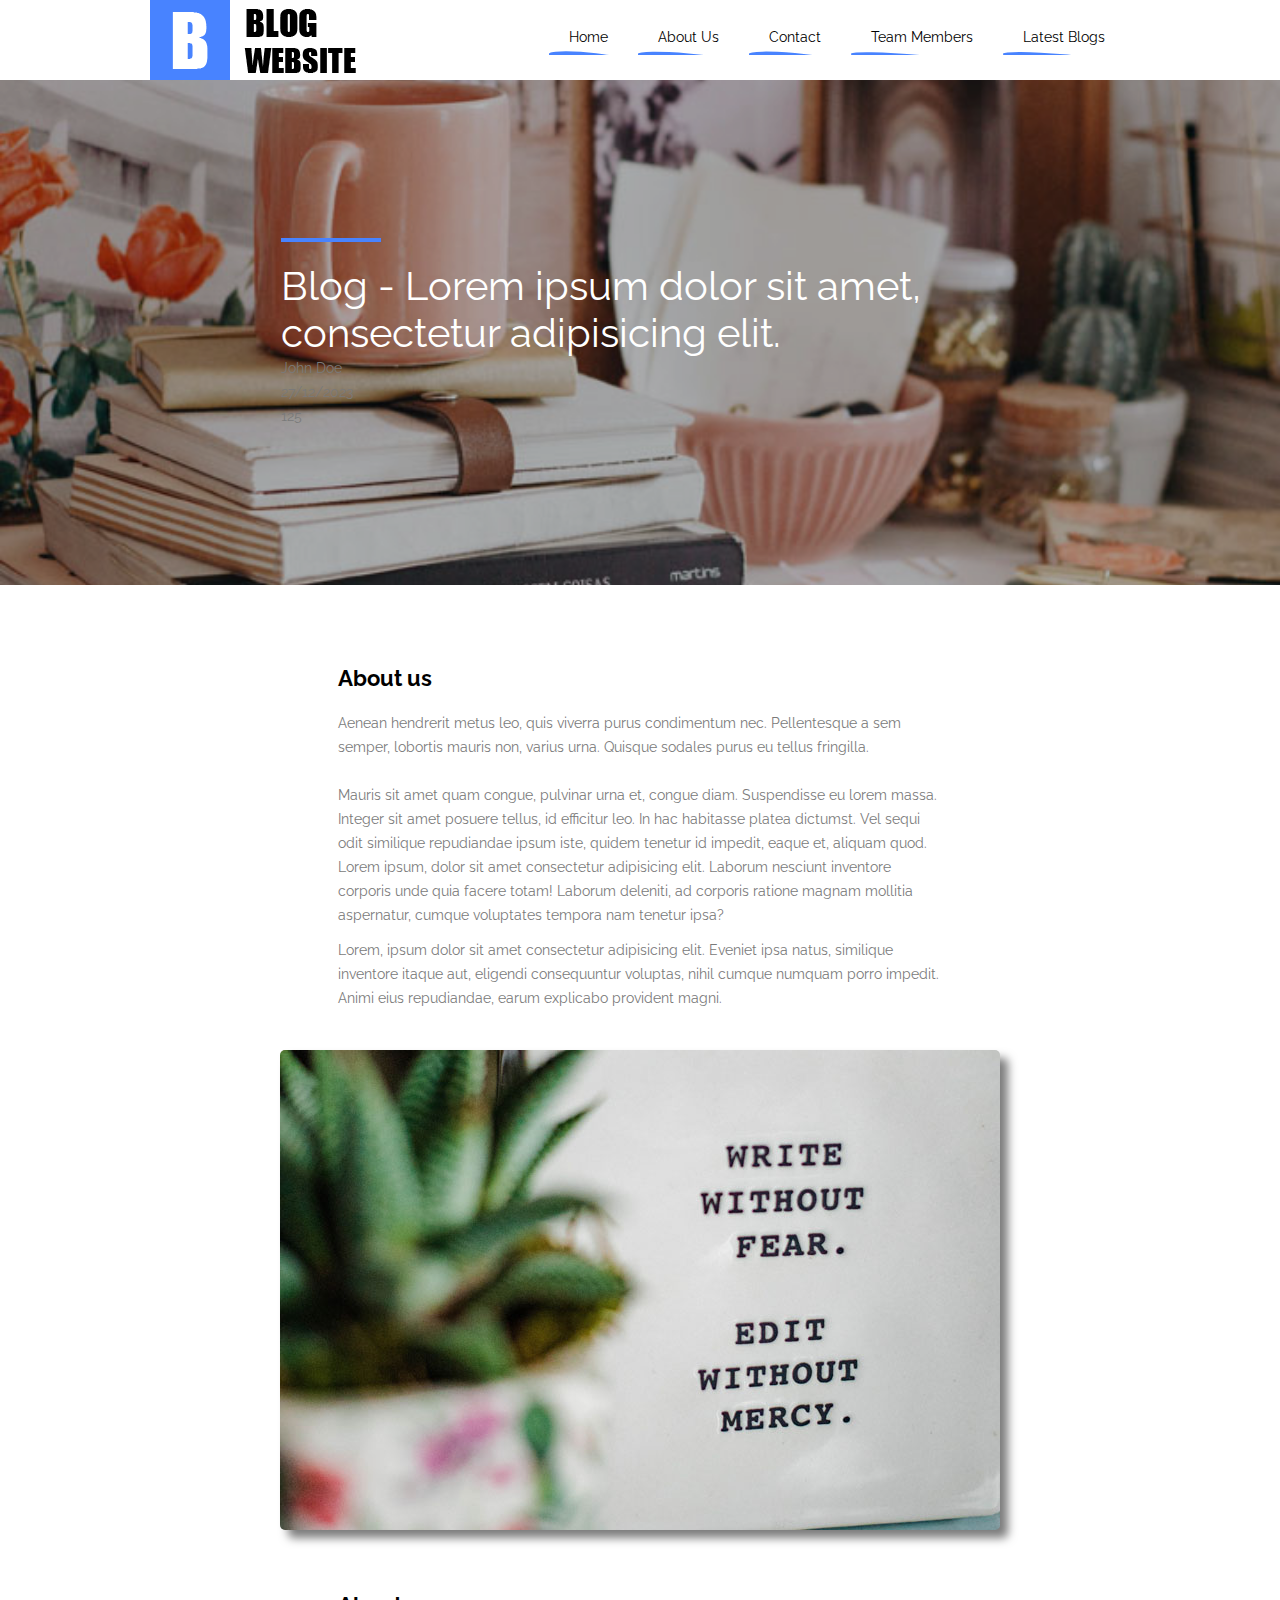
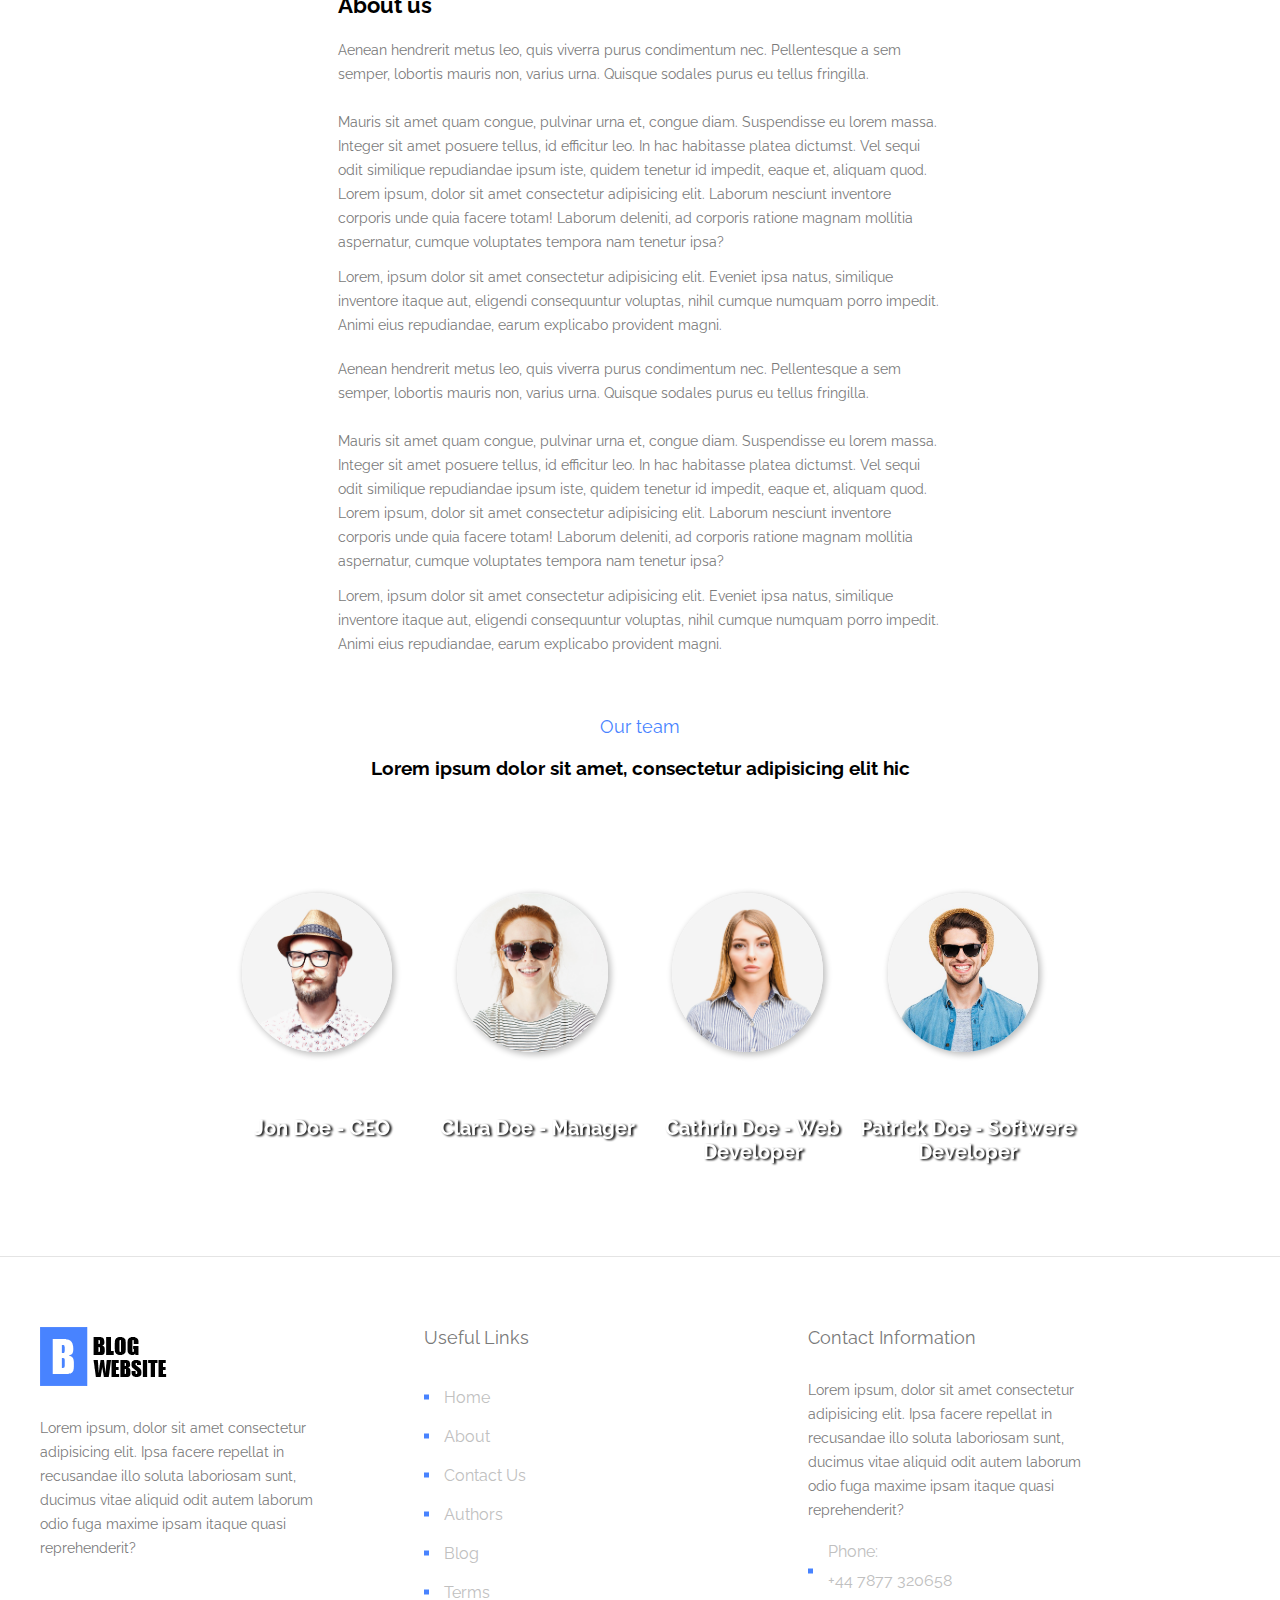
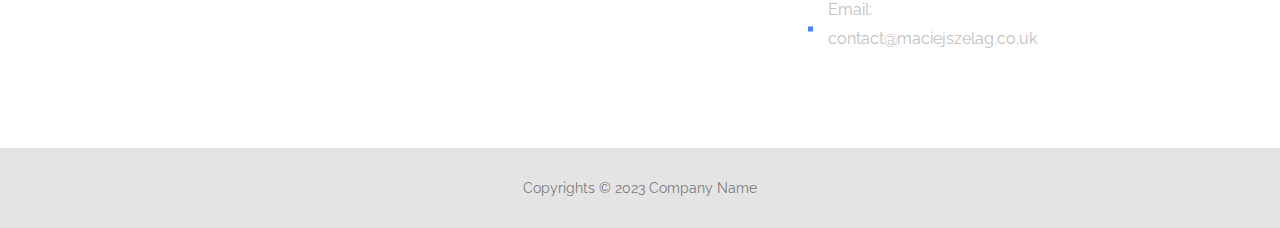
==== commit 7dde3e95: "about-us.html" ====
--- a/blog.html
+++ b/blog.html
@@ -35,10 +35,10 @@
                 <div class="ul-wrap">
                     <ul class="list mobile-list">
                         <li><a href="index.html#Home">Home</a></li>
-                        <li><a href="#AboutUs">About Us</a></li>
+                        <li><a href="about-us.html">About Us</a></li>
                         <li><a href="#Contact">Contact</a></li>
                         <li><a href="#team-members">Team Members</a></li>
-                        <li><a href="#LatestBlogs" class="nav-btn">Latest Blogs</a></li>
+                        <li><a href="index.html#LatestBlogs" class="nav-btn">Latest Blogs</a></li>
                     </ul>
                 </div>
 
--- a/css/style.min.css
+++ b/css/style.min.css
@@ -1 +1 @@
-*{padding:0;margin:0;-webkit-box-sizing:border-box;box-sizing:border-box}html{font-family:"Raleway",sans-serif;font-size:10px;scroll-behavior:smooth}.m-t-1{margin-top:5rem}.h1-1{font-weight:400}.h2-article{width:100%;padding:2rem 0;font-size:2.2rem}p{font-size:1.4rem;line-height:2.4rem;color:#7a7a7a}.font-4{font-size:4rem}.line-dec{margin-bottom:2rem;width:10rem;height:.4rem;background-color:#4883ff}.m-top-1{margin-top:8rem}.container{position:relative;padding-right:1.5rem;padding-left:1.5rem;margin-right:auto;margin-left:auto}.height-5{height:50vh}.no-padding{padding:0}.padding-5{padding-bottom:5rem}.col-txt-white{color:#fff !important}.row{display:-webkit-box;display:-ms-flexbox;display:flex;-webkit-box-pack:center;-ms-flex-pack:center;justify-content:center;-webkit-box-align:center;-ms-flex-align:center;align-items:center;-webkit-box-orient:vertical;-webkit-box-direction:normal;-ms-flex-direction:column;flex-direction:column;width:100%;height:100%}.wh100{width:100%;height:100%}.flex-sm{-ms-flex-wrap:wrap;flex-wrap:wrap}.flex-left{-webkit-box-align:start !important;-ms-flex-align:start !important;align-items:flex-start !important}.banner-caption{display:-webkit-box;display:-ms-flexbox;display:flex;-webkit-box-pack:center;-ms-flex-pack:center;justify-content:center;-webkit-box-align:center;-ms-flex-align:center;align-items:center;width:100%;height:100%;padding-left:2.5rem;padding-right:2.5rem;-webkit-box-orient:vertical;-webkit-box-direction:normal;-ms-flex-direction:column;flex-direction:column}.black-3{display:-webkit-box;display:-ms-flexbox;display:flex;-webkit-box-pack:center;-ms-flex-pack:center;justify-content:center;-webkit-box-align:center;-ms-flex-align:center;align-items:center;width:100%;height:100%;background-color:rgba(0,0,0,.3);color:#fff}.btn-wrap{display:-webkit-box;display:-ms-flexbox;display:flex;-webkit-box-pack:start;-ms-flex-pack:start;justify-content:flex-start;-webkit-box-align:center;-ms-flex-align:center;align-items:center;margin:4rem 0;width:100%}.btn-wrap .btn{display:-webkit-box;display:-ms-flexbox;display:flex;-webkit-box-pack:center;-ms-flex-pack:center;justify-content:center;-webkit-box-align:center;-ms-flex-align:center;align-items:center;width:auto;height:auto;background-color:#4883ff;color:#fff;font-size:1.5rem;padding:1rem 1.6rem;text-decoration:none;border-radius:.5rem;-webkit-transition:.3s linear;transition:.3s linear;border:.1rem solid #4883ff}.btn-wrap .btn:hover{color:#4883ff;background-color:#fff}.flex-center{-webkit-box-pack:center;-ms-flex-pack:center;justify-content:center}.con-wrap{display:-webkit-box;display:-ms-flexbox;display:flex;-webkit-box-pack:center;-ms-flex-pack:center;justify-content:center;-webkit-box-align:center;-ms-flex-align:center;align-items:center;-webkit-box-orient:vertical;-webkit-box-direction:normal;-ms-flex-direction:column;flex-direction:column}.bg-img-1{background-image:url(/images/contact-image-1-1920x700.jpg);background-position:center;background-size:cover;background-repeat:no-repeat}.article-wrap{display:-webkit-box;display:-ms-flexbox;display:flex;-webkit-box-pack:start;-ms-flex-pack:start;justify-content:flex-start;-webkit-box-align:start;-ms-flex-align:start;align-items:flex-start;-webkit-box-orient:vertical;-webkit-box-direction:normal;-ms-flex-direction:column;flex-direction:column;width:100%}.img-wrap{display:-webkit-box;display:-ms-flexbox;display:flex;-webkit-box-pack:center;-ms-flex-pack:center;justify-content:center;-webkit-box-align:center;-ms-flex-align:center;align-items:center;width:100%;height:100%}.img-wrap img{width:100%}.img-boxes{display:-webkit-box;display:-ms-flexbox;display:flex;-webkit-box-pack:center;-ms-flex-pack:center;justify-content:center;-webkit-box-align:center;-ms-flex-align:center;align-items:center;-ms-flex-wrap:wrap;flex-wrap:wrap;margin:5rem 0}.img-boxes .box-img{display:-webkit-box;display:-ms-flexbox;display:flex;-webkit-box-pack:center;-ms-flex-pack:center;justify-content:center;-webkit-box-align:center;-ms-flex-align:center;align-items:center;position:relative;margin:3rem 0 12rem}.img-boxes .box-img img{border-radius:50%;-webkit-box-shadow:.2rem .2rem .6rem .1rem silver;box-shadow:.2rem .2rem .6rem .1rem silver;overflow:hidden;width:70%}.img-boxes .box-img:after{content:attr(data-team-member);position:absolute;top:100%;left:0;width:100%;height:auto;text-align:center;padding:3rem 0;font-size:3rem;font-weight:700;color:#fff;-webkit-filter:drop-shadow(0.2rem 0.2rem 0.1rem rgb(192, 192, 192));filter:drop-shadow(0.2rem 0.2rem 0.1rem rgb(192, 192, 192))}.bg-grey{background-color:#e4e4e4}.text-title-con{width:100%;padding:5rem 2rem 0}.text-title-con .t1,.text-title-con .t2{display:-webkit-box;display:-ms-flexbox;display:flex;-webkit-box-pack:center;-ms-flex-pack:center;justify-content:center;-webkit-box-align:center;-ms-flex-align:center;align-items:center;-webkit-box-orient:vertical;-webkit-box-direction:normal;-ms-flex-direction:column;flex-direction:column;width:100%;text-align:center}.text-title-con .t1{color:#4883ff;font-size:1.8rem}.text-title-con .t2{padding-top:2rem;font-size:1.6rem}.cards-wrap{display:-webkit-box;display:-ms-flexbox;display:flex;-webkit-box-pack:center;-ms-flex-pack:center;justify-content:center;-webkit-box-align:center;-ms-flex-align:center;align-items:center;-ms-flex-wrap:wrap;flex-wrap:wrap;width:100%;height:auto;padding:2rem 1rem}.cards-wrap .card-container{width:auto;height:auto;margin:5rem 0}.cards-wrap .card-container .card{display:-webkit-box;display:-ms-flexbox;display:flex;-webkit-box-pack:center;-ms-flex-pack:center;justify-content:center;-webkit-box-align:center;-ms-flex-align:center;align-items:center;-webkit-box-orient:vertical;-webkit-box-direction:normal;-ms-flex-direction:column;flex-direction:column;width:100%;max-width:480px;height:auto;-webkit-box-shadow:0 0 10px 5px silver;box-shadow:0 0 10px 5px silver;border-radius:.5rem;background-color:#fff;overflow:hidden}.cards-wrap .card-container .card .img-wrap{width:100%}.cards-wrap .card-container .card .img-wrap img{width:100%}.cards-wrap .card-container .card .card-text-wrap{width:100%;height:auto;padding:3rem 2rem}.cards-wrap .card-container .card .card-text-wrap h3{font-size:1.8rem;margin:1rem 0 2rem}.cards-wrap .card-container .card .card-btn{width:100%;height:5rem;border-top:1px solid silver}.cards-wrap .card-container .card .card-btn a{display:-webkit-box;display:-ms-flexbox;display:flex;-webkit-box-pack:center;-ms-flex-pack:center;justify-content:center;-webkit-box-align:center;-ms-flex-align:center;align-items:center;width:100%;height:100%;text-decoration:none;font-size:1.4rem;color:silver;text-transform:uppercase}.font-3{font-size:3rem !important}.font-w-7{font-weight:700 !important}.blog-img{margin:3rem 0;width:100%;max-width:72rem}.blog-img img{width:100%;border-radius:.5rem;-webkit-filter:drop-shadow(0.8rem 0.8rem 0.5rem rgb(124, 124, 124));filter:drop-shadow(0.8rem 0.8rem 0.5rem rgb(124, 124, 124))}.social-links{display:-webkit-box;display:-ms-flexbox;display:flex;-webkit-box-pack:start;-ms-flex-pack:start;justify-content:flex-start;-webkit-box-align:center;-ms-flex-align:center;align-items:center;width:100%;height:auto}.social-links a{display:-webkit-box;display:-ms-flexbox;display:flex;-webkit-box-pack:start;-ms-flex-pack:start;justify-content:flex-start;-webkit-box-align:center;-ms-flex-align:center;align-items:center;color:#fff;font-size:3rem;margin:1rem 1.5rem;text-decoration:none;-webkit-transition:.3s linear;transition:.3s linear;-webkit-filter:drop-shadow(0.3rem 0 0.1rem rgb(72, 131, 255));filter:drop-shadow(0.3rem 0 0.1rem rgb(72, 131, 255))}.social-links a:hover{-webkit-animation:jello-horizontal .9s both;animation:jello-horizontal .9s both}@media(min-width: 768px){.banner-caption{width:85%}.cards-wrap{padding:2rem}.cards-wrap .card-container{width:auto;height:auto;margin:5rem 2rem}.img-boxes{display:-webkit-box;display:-ms-flexbox;display:flex;-webkit-box-pack:center;-ms-flex-pack:center;justify-content:center;-webkit-box-align:center;-ms-flex-align:center;align-items:center;-ms-flex-wrap:wrap;flex-wrap:wrap;margin:5rem 0}.img-boxes .box-img{margin:3rem 0 12rem;width:323px;height:340px}.img-boxes .box-img img{-webkit-transition:.3s ease-in-out;transition:.3s ease-in-out}.img-boxes .box-img:after{font-size:2rem;-webkit-filter:drop-shadow(0.2rem 0.1rem 0.1rem black);filter:drop-shadow(0.2rem 0.1rem 0.1rem black)}.img-boxes .box-img:hover img{-webkit-transform:scale(1.1);transform:scale(1.1)}}@media(min-width: 992px){.banner-caption{width:80%}.cards-wrap{padding:2rem}.cards-wrap .card-container{width:auto;height:auto;margin:5rem 2rem}.cards-wrap .card-container .card{max-width:380px}.img-boxes .box-img{width:215.3333333333px;height:226.6666666667px}}@media(min-width: 1024px){.banner-caption{width:70%}.con-wrap{width:100%;-webkit-box-orient:horizontal;-webkit-box-direction:normal;-ms-flex-direction:row;flex-direction:row}.article-wrap{padding:1rem;width:50%;-webkit-box-align:center;-ms-flex-align:center;align-items:center}.img-wrap img{width:100%}.cards-wrap{padding:2rem 10rem}.cards-wrap .card-container{width:auto;height:auto;margin:5rem 3rem}.cards-wrap .card-container .card{-webkit-transition:.7s ease-in-out;transition:.7s ease-in-out}.cards-wrap .card-container .card .card-btn{-webkit-transition:.3s linear;transition:.3s linear;-webkit-box-shadow:0 10px 10px 1px silver;box-shadow:0 10px 10px 1px silver;background-image:-webkit-gradient(linear, left top, left bottom, color-stop(70%, white), to(rgb(211, 211, 211)));background-image:linear-gradient(white 70%, rgb(211, 211, 211))}.cards-wrap .card-container .card .card-btn a{-webkit-transition:.3s linear;transition:.3s linear}.cards-wrap .card-container .card .card-btn:hover{-webkit-box-shadow:0 0 10px 1px silver;box-shadow:0 0 10px 1px silver}.cards-wrap .card-container .card .card-btn:hover a{color:#4883ff}.cards-wrap .card-container .card:hover{-webkit-transform:scale(1.04) translateY(-1.5rem);transform:scale(1.04) translateY(-1.5rem);-webkit-box-shadow:0 5px 50px 10px silver;box-shadow:0 5px 50px 10px silver}}@media(min-width: 1200px){.banner-caption{width:60%}.con-wrap{padding:3rem 20rem 8rem}.no-padding{padding:0}}@media(min-width: 1400px){.banner-caption{width:50%}.img-wrap{max-width:500px;max-height:384px}.img-wrap img{width:100%}}@-webkit-keyframes jello-horizontal{0%{-webkit-transform:scale3d(1, 1, 1);transform:scale3d(1, 1, 1)}30%{-webkit-transform:scale3d(1.25, 0.75, 1);transform:scale3d(1.25, 0.75, 1)}40%{-webkit-transform:scale3d(0.75, 1.25, 1);transform:scale3d(0.75, 1.25, 1)}50%{-webkit-transform:scale3d(1.15, 0.85, 1);transform:scale3d(1.15, 0.85, 1)}65%{-webkit-transform:scale3d(0.95, 1.05, 1);transform:scale3d(0.95, 1.05, 1)}75%{-webkit-transform:scale3d(1.05, 0.95, 1);transform:scale3d(1.05, 0.95, 1)}100%{-webkit-transform:scale3d(1, 1, 1);transform:scale3d(1, 1, 1)}}@keyframes jello-horizontal{0%{-webkit-transform:scale3d(1, 1, 1);transform:scale3d(1, 1, 1)}30%{-webkit-transform:scale3d(1.25, 0.75, 1);transform:scale3d(1.25, 0.75, 1)}40%{-webkit-transform:scale3d(0.75, 1.25, 1);transform:scale3d(0.75, 1.25, 1)}50%{-webkit-transform:scale3d(1.15, 0.85, 1);transform:scale3d(1.15, 0.85, 1)}65%{-webkit-transform:scale3d(0.95, 1.05, 1);transform:scale3d(0.95, 1.05, 1)}75%{-webkit-transform:scale3d(1.05, 0.95, 1);transform:scale3d(1.05, 0.95, 1)}100%{-webkit-transform:scale3d(1, 1, 1);transform:scale3d(1, 1, 1)}}.con-nav{display:-webkit-box;display:-ms-flexbox;display:flex;-webkit-box-pack:justify;-ms-flex-pack:justify;justify-content:space-between;-webkit-box-align:center;-ms-flex-align:center;align-items:center;width:100%;height:8rem;padding:0 2rem;position:fixed;top:0;left:0;z-index:10;overflow:hidden;background-color:#fff}.con-nav .wrap-box{display:-webkit-box;display:-ms-flexbox;display:flex;-webkit-box-pack:end;-ms-flex-pack:end;justify-content:flex-end;-webkit-box-align:center;-ms-flex-align:center;align-items:center;width:100%;height:100%}.con-nav .wrap-box .img-wrap{width:22rem;height:10rem;overflow:hidden}.con-nav .wrap-box .img-wrap img{width:100%}.con-nav .wrap-box .menu-lines{width:8rem;height:8rem;display:-webkit-box;display:-ms-flexbox;display:flex;-webkit-box-pack:center;-ms-flex-pack:center;justify-content:center;-webkit-box-align:center;-ms-flex-align:center;align-items:center;background-color:#4883ff;z-index:100;position:relative}.con-nav .wrap-box .menu-lines .lines-wrap{position:relative;width:4rem;height:4rem;-webkit-transition:.3s linear;transition:.3s linear}.con-nav .wrap-box .menu-lines .lines-wrap .line{position:absolute;width:80%;height:2px;background-color:#fff;left:50%;-webkit-transform:translateX(-50%);transform:translateX(-50%);-webkit-transition:.5s cubic-bezier(0.25, 0.75, 0.5, 2);transition:.5s cubic-bezier(0.25, 0.75, 0.5, 2)}.con-nav .wrap-box .menu-lines .lines-wrap .line:nth-child(1){top:30%}.con-nav .wrap-box .menu-lines .lines-wrap .line:nth-child(2){top:50%}.con-nav .wrap-box .menu-lines .lines-wrap .line:nth-child(3){top:70%}.con-nav .wrap-box .menu-lines .lines-wrap-active{-webkit-transform:rotate(-90deg);transform:rotate(-90deg)}.con-nav .wrap-box .menu-lines .lines-wrap-active .line{width:50%}.con-nav .wrap-box .menu-lines .lines-wrap-active .line:nth-child(1){top:50%;-webkit-transform:rotate(45deg) translateX(-50%);transform:rotate(45deg) translateX(-50%)}.con-nav .wrap-box .menu-lines .lines-wrap-active .line:nth-child(2){top:50%;opacity:0}.con-nav .wrap-box .menu-lines .lines-wrap-active .line:nth-child(3){top:50%;-webkit-transform:rotate(-45deg) translateX(-50%);transform:rotate(-45deg) translateX(-50%)}.con-nav .wrap-box .ul-wrap{position:fixed;top:-100%;left:0;width:100%;height:50vh;-webkit-transition:1s cubic-bezier(0.25, 0.75, 0.8, 1);transition:1s cubic-bezier(0.25, 0.75, 0.8, 1);z-index:8}.con-nav .wrap-box .ul-wrap .mobile-list{display:-webkit-box;display:-ms-flexbox;display:flex;-webkit-box-pack:center;-ms-flex-pack:center;justify-content:center;-webkit-box-align:center;-ms-flex-align:center;align-items:center;width:100%;height:100%;-webkit-box-orient:vertical;-webkit-box-direction:normal;-ms-flex-direction:column;flex-direction:column;width:100%;height:50vh;background-color:#4883ff;list-style:none}.con-nav .wrap-box .ul-wrap .mobile-list li{margin:.5rem}.con-nav .wrap-box .ul-wrap .mobile-list li a{display:-webkit-box;display:-ms-flexbox;display:flex;-webkit-box-pack:center;-ms-flex-pack:center;justify-content:center;-webkit-box-align:center;-ms-flex-align:center;align-items:center;width:auto;height:auto;padding:.5rem 2rem;color:#fff;text-decoration:none;font-size:3rem;border-bottom:1px solid #fff;-webkit-transition:.3s linear;transition:.3s linear}.con-nav .wrap-box .ul-wrap-active{top:0 !important}.con-nav .wrap-box:nth-child(odd){-webkit-box-pack:start;-ms-flex-pack:start;justify-content:flex-start}@media(min-width: 1024px){.con-nav{overflow:hidden}.con-nav .wrap-box .menu-lines{display:none}.con-nav .wrap-box .ul-wrap{position:relative;top:0;width:auto;height:8rem}.con-nav .wrap-box .ul-wrap .mobile-list{-webkit-box-orient:horizontal;-webkit-box-direction:normal;-ms-flex-direction:row;flex-direction:row;width:auto;height:8rem;background-color:#fff;-webkit-box-shadow:none;box-shadow:none}.con-nav .wrap-box .ul-wrap .mobile-list li a{display:-webkit-box;display:-ms-flexbox;display:flex;-webkit-box-pack:center;-ms-flex-pack:center;justify-content:center;-webkit-box-align:center;-ms-flex-align:center;align-items:center;width:auto;height:auto;padding:.5rem 2rem;color:#000;text-decoration:none;font-size:1.4rem;border-radius:1rem;border:1px solid #4883ff}.con-nav .wrap-box .ul-wrap .mobile-list li:hover a{color:#4883ff;-webkit-transform:scale(1.1);transform:scale(1.1)}.con-nav .wrap-box:nth-child(odd){-webkit-box-pack:start;-ms-flex-pack:start;justify-content:flex-start}.con-nav .wrap-box:nth-child(even){-webkit-box-pack:end;-ms-flex-pack:end;justify-content:flex-end}}header{width:100%;height:calc(90vh - 8rem)}.m-top-1{margin-top:8rem}.img-banner{background-image:url(../images/homepage-banner-image-1920x700.jpg)}.banner{display:-webkit-box;display:-ms-flexbox;display:flex;-webkit-box-pack:center;-ms-flex-pack:center;justify-content:center;-webkit-box-align:center;-ms-flex-align:center;align-items:center;width:100%;height:100%;padding:0;background-position:center;background-repeat:no-repeat;background-size:cover;position:relative}@media(min-width: 1024px){header{height:calc(65vh - 8rem)}}@media(min-width: 1400px){header{height:calc(75vh - 8rem)}}footer{width:100%;display:-webkit-box;display:-ms-flexbox;display:flex;-webkit-box-pack:center;-ms-flex-pack:center;justify-content:center;-webkit-box-align:center;-ms-flex-align:center;align-items:center;-webkit-box-orient:vertical;-webkit-box-direction:normal;-ms-flex-direction:column;flex-direction:column;border-top:.1rem solid #e4e4e4;overflow:hidden}footer .footer-wrap{display:-webkit-box;display:-ms-flexbox;display:flex;-webkit-box-pack:start;-ms-flex-pack:start;justify-content:flex-start;-webkit-box-align:start;-ms-flex-align:start;align-items:flex-start;-webkit-box-orient:vertical;-webkit-box-direction:normal;-ms-flex-direction:column;flex-direction:column;width:100%;max-width:140rem;padding:5rem 0}footer .footer-wrap .foot-box{width:100%;height:100%;padding:2rem 1rem}footer .footer-wrap .foot-box .logo-wrap{display:-webkit-box;display:-ms-flexbox;display:flex;-webkit-box-pack:start;-ms-flex-pack:start;justify-content:flex-start;-webkit-box-align:start;-ms-flex-align:start;align-items:flex-start;width:100%;height:auto;padding-bottom:3rem}footer .footer-wrap .foot-box .logo-wrap img{width:auto}footer .footer-wrap .foot-box .foot-title{padding:0 0 3rem 0;font-size:1.8rem;color:#797979}footer .footer-wrap .foot-box .foot-txt{width:100%;height:auto;padding-bottom:2rem}footer .footer-wrap .foot-box .foot-txt ul{display:-webkit-box;display:-ms-flexbox;display:flex;-webkit-box-pack:start;-ms-flex-pack:start;justify-content:flex-start;-webkit-box-align:start;-ms-flex-align:start;align-items:flex-start;-webkit-box-orient:horizontal;-webkit-box-direction:normal;-ms-flex-direction:row;flex-direction:row;-ms-flex-wrap:wrap;flex-wrap:wrap;width:100%;color:silver}footer .footer-wrap .foot-box .foot-txt ul li{position:relative;width:16rem;height:auto;margin-left:2rem;list-style:none;font-size:1.6rem}footer .footer-wrap .foot-box .foot-txt ul li a{display:-webkit-box;display:-ms-flexbox;display:flex;-webkit-box-pack:start;-ms-flex-pack:start;justify-content:flex-start;-webkit-box-align:center;-ms-flex-align:center;align-items:center;width:100%;height:100%;padding:1rem 0 1rem 0;font-size:1.6rem;text-decoration:none;color:silver}footer .footer-wrap .foot-box .foot-txt ul .li-wide{width:100%;margin-bottom:1.5rem}footer .footer-wrap .foot-box .foot-txt ul li::after{content:"";position:absolute;top:50%;left:-2rem;width:.5rem;height:.5rem;-webkit-transform:translateY(-50%);transform:translateY(-50%);background-color:#4883ff;-webkit-transition:.5s cubic-bezier(0.075, 0.82, 0.165, 1);transition:.5s cubic-bezier(0.075, 0.82, 0.165, 1)}footer .footer-wrap .foot-box .foot-txt ul li:hover::after{top:0;width:.2rem;height:100%;-webkit-transform:translateY(0);transform:translateY(0)}footer .footer{display:-webkit-box;display:-ms-flexbox;display:flex;-webkit-box-pack:center;-ms-flex-pack:center;justify-content:center;-webkit-box-align:center;-ms-flex-align:center;align-items:center;width:100%;height:8rem}@media(min-width: 992px){footer .footer-wrap{-webkit-box-orient:horizontal;-webkit-box-direction:normal;-ms-flex-direction:row;flex-direction:row}footer .footer-wrap .foot-box{width:30%;padding:2rem 4rem}}/*# sourceMappingURL=style.min.css.map */+*{padding:0;margin:0;-webkit-box-sizing:border-box;box-sizing:border-box}html{font-family:"Raleway",sans-serif;font-size:10px;scroll-behavior:smooth}body::-webkit-scrollbar{width:1em;background-color:#fff}body::-webkit-scrollbar-track{background-image:-webkit-gradient(linear, left top, left bottom, from(rgb(72, 131, 255)), color-stop(rgb(86, 206, 253)), to(rgb(255, 255, 255)));background-image:linear-gradient(rgb(72, 131, 255), rgb(86, 206, 253), rgb(255, 255, 255))}body::-webkit-scrollbar-thumb{background-color:rgba(0,0,0,0);-webkit-box-shadow:0 0 2rem 1rem #fff;box-shadow:0 0 2rem 1rem #fff;border-radius:5px}.m-t-1{margin-top:5rem}.h1-1{font-weight:400}.h2-article{width:100%;padding:2rem 0;font-size:2.2rem}p{font-size:1.4rem;line-height:2.4rem;color:#7a7a7a}.font-white{color:#fff}.font-4{font-size:4rem}.line-dec{margin-bottom:2rem;width:10rem;height:.4rem;background-color:#4883ff}.m-top-1{margin-top:8rem}.container{position:relative;padding-right:1.5rem;padding-left:1.5rem;margin-right:auto;margin-left:auto}.height-5{height:50vh}.no-padding{padding:0}.padding-5{padding-bottom:5rem}.col-txt-white{color:#fff !important}.row{display:-webkit-box;display:-ms-flexbox;display:flex;-webkit-box-pack:center;-ms-flex-pack:center;justify-content:center;-webkit-box-align:center;-ms-flex-align:center;align-items:center;-webkit-box-orient:vertical;-webkit-box-direction:normal;-ms-flex-direction:column;flex-direction:column;width:100%;height:100%}.wh100{width:100%;height:100%}.flex-sm{-ms-flex-wrap:wrap;flex-wrap:wrap}.flex-left{-webkit-box-align:start !important;-ms-flex-align:start !important;align-items:flex-start !important}.banner-caption{display:-webkit-box;display:-ms-flexbox;display:flex;-webkit-box-pack:center;-ms-flex-pack:center;justify-content:center;-webkit-box-align:center;-ms-flex-align:center;align-items:center;width:100%;height:100%;padding-left:2.5rem;padding-right:2.5rem;-webkit-box-orient:vertical;-webkit-box-direction:normal;-ms-flex-direction:column;flex-direction:column}.black-3{display:-webkit-box;display:-ms-flexbox;display:flex;-webkit-box-pack:center;-ms-flex-pack:center;justify-content:center;-webkit-box-align:center;-ms-flex-align:center;align-items:center;width:100%;height:100%;background-color:rgba(0,0,0,.3);color:#fff}.btn-wrap{display:-webkit-box;display:-ms-flexbox;display:flex;-webkit-box-pack:start;-ms-flex-pack:start;justify-content:flex-start;-webkit-box-align:center;-ms-flex-align:center;align-items:center;margin:4rem 0;width:100%}.btn-wrap .btn{display:-webkit-box;display:-ms-flexbox;display:flex;-webkit-box-pack:center;-ms-flex-pack:center;justify-content:center;-webkit-box-align:center;-ms-flex-align:center;align-items:center;width:auto;height:auto;background-color:#4883ff;color:#fff;font-size:1.5rem;padding:1rem 1.6rem;text-decoration:none;border-radius:.5rem;-webkit-transition:.3s linear;transition:.3s linear;border:.1rem solid #4883ff}.btn-wrap .btn:hover{color:#4883ff;background-color:#fff}.flex-center{-webkit-box-pack:center;-ms-flex-pack:center;justify-content:center}.con-wrap{display:-webkit-box;display:-ms-flexbox;display:flex;-webkit-box-pack:center;-ms-flex-pack:center;justify-content:center;-webkit-box-align:center;-ms-flex-align:center;align-items:center;-webkit-box-orient:vertical;-webkit-box-direction:normal;-ms-flex-direction:column;flex-direction:column}.bg-img-1{background-image:url(/images/contact-image-1-1920x700.jpg);background-position:center;background-size:cover;background-repeat:no-repeat}.article-wrap{display:-webkit-box;display:-ms-flexbox;display:flex;-webkit-box-pack:start;-ms-flex-pack:start;justify-content:flex-start;-webkit-box-align:start;-ms-flex-align:start;align-items:flex-start;-webkit-box-orient:vertical;-webkit-box-direction:normal;-ms-flex-direction:column;flex-direction:column;width:100%}.img-wrap{display:-webkit-box;display:-ms-flexbox;display:flex;-webkit-box-pack:center;-ms-flex-pack:center;justify-content:center;-webkit-box-align:center;-ms-flex-align:center;align-items:center;width:100%;height:100%}.img-wrap img{width:100%}.img-boxes{display:-webkit-box;display:-ms-flexbox;display:flex;-webkit-box-pack:center;-ms-flex-pack:center;justify-content:center;-webkit-box-align:center;-ms-flex-align:center;align-items:center;-ms-flex-wrap:wrap;flex-wrap:wrap;margin:5rem 0}.img-boxes .box-img{display:-webkit-box;display:-ms-flexbox;display:flex;-webkit-box-pack:center;-ms-flex-pack:center;justify-content:center;-webkit-box-align:center;-ms-flex-align:center;align-items:center;position:relative;margin:3rem 0 12rem}.img-boxes .box-img img{border-radius:50%;-webkit-box-shadow:.2rem .2rem .6rem .1rem silver;box-shadow:.2rem .2rem .6rem .1rem silver;overflow:hidden;width:70%}.img-boxes .box-img:after{content:attr(data-team-member);position:absolute;top:100%;left:0;width:100%;height:auto;text-align:center;padding:3rem .5rem;font-size:3rem;font-weight:700;color:#fff;-webkit-filter:drop-shadow(0.2rem 0.2rem 0.1rem rgb(192, 192, 192));filter:drop-shadow(0.2rem 0.2rem 0.1rem rgb(192, 192, 192))}.bg-grey{background-color:#e4e4e4}.text-title-con{width:100%;padding:5rem 2rem 0}.text-title-con .t1,.text-title-con .t2{display:-webkit-box;display:-ms-flexbox;display:flex;-webkit-box-pack:center;-ms-flex-pack:center;justify-content:center;-webkit-box-align:center;-ms-flex-align:center;align-items:center;-webkit-box-orient:vertical;-webkit-box-direction:normal;-ms-flex-direction:column;flex-direction:column;width:100%;text-align:center}.text-title-con .t1{color:#4883ff;font-size:1.8rem}.text-title-con .t2{padding-top:2rem;font-size:1.6rem}.cards-wrap{display:-webkit-box;display:-ms-flexbox;display:flex;-webkit-box-pack:center;-ms-flex-pack:center;justify-content:center;-webkit-box-align:center;-ms-flex-align:center;align-items:center;-ms-flex-wrap:wrap;flex-wrap:wrap;width:100%;height:auto;padding:2rem 1rem}.cards-wrap .card-container{width:auto;height:auto;margin:5rem 0}.cards-wrap .card-container .card{display:-webkit-box;display:-ms-flexbox;display:flex;-webkit-box-pack:center;-ms-flex-pack:center;justify-content:center;-webkit-box-align:center;-ms-flex-align:center;align-items:center;-webkit-box-orient:vertical;-webkit-box-direction:normal;-ms-flex-direction:column;flex-direction:column;width:100%;max-width:480px;height:auto;-webkit-box-shadow:0 0 10px 5px silver;box-shadow:0 0 10px 5px silver;border-radius:.5rem;background-color:#fff;overflow:hidden}.cards-wrap .card-container .card .img-wrap{width:100%}.cards-wrap .card-container .card .img-wrap img{width:100%}.cards-wrap .card-container .card .card-text-wrap{width:100%;height:auto;padding:3rem 2rem}.cards-wrap .card-container .card .card-text-wrap h3{font-size:1.8rem;margin:1rem 0 2rem}.cards-wrap .card-container .card .card-btn{width:100%;height:5rem;border-top:1px solid silver}.cards-wrap .card-container .card .card-btn a{display:-webkit-box;display:-ms-flexbox;display:flex;-webkit-box-pack:center;-ms-flex-pack:center;justify-content:center;-webkit-box-align:center;-ms-flex-align:center;align-items:center;width:100%;height:100%;text-decoration:none;font-size:1.4rem;color:silver;text-transform:uppercase}.font-3{font-size:3rem !important}.font-w-7{font-weight:700 !important}.blog-img{margin:3rem 0;width:100%;max-width:72rem}.blog-img img{width:100%;border-radius:.5rem;-webkit-filter:drop-shadow(0.8rem 0.8rem 0.5rem rgb(124, 124, 124));filter:drop-shadow(0.8rem 0.8rem 0.5rem rgb(124, 124, 124))}.social-links{display:-webkit-box;display:-ms-flexbox;display:flex;-webkit-box-pack:start;-ms-flex-pack:start;justify-content:flex-start;-webkit-box-align:center;-ms-flex-align:center;align-items:center;width:100%;height:auto}.social-links a{display:-webkit-box;display:-ms-flexbox;display:flex;-webkit-box-pack:start;-ms-flex-pack:start;justify-content:flex-start;-webkit-box-align:center;-ms-flex-align:center;align-items:center;color:#fff;font-size:3rem;margin:1rem 1.5rem;text-decoration:none;-webkit-transition:.3s linear;transition:.3s linear;-webkit-filter:drop-shadow(0.3rem 0 0.1rem rgb(72, 131, 255));filter:drop-shadow(0.3rem 0 0.1rem rgb(72, 131, 255))}.social-links a:hover{-webkit-animation:jello-horizontal .9s both;animation:jello-horizontal .9s both}@media(min-width: 768px){.banner-caption{width:85%}.cards-wrap{padding:2rem}.cards-wrap .card-container{width:auto;height:auto;margin:5rem 2rem}.img-boxes{display:-webkit-box;display:-ms-flexbox;display:flex;-webkit-box-pack:center;-ms-flex-pack:center;justify-content:center;-webkit-box-align:center;-ms-flex-align:center;align-items:center;-ms-flex-wrap:wrap;flex-wrap:wrap;margin:5rem 0}.img-boxes .box-img{margin:3rem 0 12rem;width:323px;height:340px}.img-boxes .box-img img{-webkit-transition:.3s ease-in-out;transition:.3s ease-in-out}.img-boxes .box-img:after{font-size:2rem;-webkit-filter:drop-shadow(0.2rem 0.1rem 0.1rem black);filter:drop-shadow(0.2rem 0.1rem 0.1rem black)}.img-boxes .box-img:hover img{-webkit-transform:scale(1.1);transform:scale(1.1)}}@media(min-width: 992px){.banner-caption{width:80%}.cards-wrap{padding:2rem}.cards-wrap .card-container{width:auto;height:auto;margin:5rem 2rem}.cards-wrap .card-container .card{max-width:380px}.img-boxes .box-img{width:215.3333333333px;height:226.6666666667px}}@media(min-width: 1024px){.banner-caption{width:70%}.con-wrap{width:100%;-webkit-box-orient:horizontal;-webkit-box-direction:normal;-ms-flex-direction:row;flex-direction:row}.article-wrap{padding:1rem;width:50%;-webkit-box-align:center;-ms-flex-align:center;align-items:center}.img-wrap img{width:100%}.cards-wrap{padding:2rem 10rem}.cards-wrap .card-container{width:auto;height:auto;margin:5rem 3rem}.cards-wrap .card-container .card{-webkit-transition:.7s ease-in-out;transition:.7s ease-in-out}.cards-wrap .card-container .card .card-btn{-webkit-transition:.3s linear;transition:.3s linear;-webkit-box-shadow:0 10px 10px 1px silver;box-shadow:0 10px 10px 1px silver;background-image:-webkit-gradient(linear, left top, left bottom, color-stop(70%, white), to(rgb(211, 211, 211)));background-image:linear-gradient(white 70%, rgb(211, 211, 211))}.cards-wrap .card-container .card .card-btn a{-webkit-transition:.3s linear;transition:.3s linear}.cards-wrap .card-container .card .card-btn:hover{-webkit-box-shadow:0 0 10px 1px silver;box-shadow:0 0 10px 1px silver}.cards-wrap .card-container .card .card-btn:hover a{color:#4883ff}.cards-wrap .card-container .card:hover{-webkit-transform:scale(1.04) translateY(-1.5rem);transform:scale(1.04) translateY(-1.5rem);-webkit-box-shadow:0 5px 50px 10px silver;box-shadow:0 5px 50px 10px silver}}@media(min-width: 1200px){.banner-caption{width:60%}.con-wrap{padding:3rem 20rem 8rem}.no-padding{padding:0}}@media(min-width: 1400px){.banner-caption{width:50%}.img-wrap{max-width:500px;max-height:384px}.img-wrap img{width:100%}}@-webkit-keyframes jello-horizontal{0%{-webkit-transform:scale3d(1, 1, 1);transform:scale3d(1, 1, 1)}30%{-webkit-transform:scale3d(1.25, 0.75, 1);transform:scale3d(1.25, 0.75, 1)}40%{-webkit-transform:scale3d(0.75, 1.25, 1);transform:scale3d(0.75, 1.25, 1)}50%{-webkit-transform:scale3d(1.15, 0.85, 1);transform:scale3d(1.15, 0.85, 1)}65%{-webkit-transform:scale3d(0.95, 1.05, 1);transform:scale3d(0.95, 1.05, 1)}75%{-webkit-transform:scale3d(1.05, 0.95, 1);transform:scale3d(1.05, 0.95, 1)}100%{-webkit-transform:scale3d(1, 1, 1);transform:scale3d(1, 1, 1)}}@keyframes jello-horizontal{0%{-webkit-transform:scale3d(1, 1, 1);transform:scale3d(1, 1, 1)}30%{-webkit-transform:scale3d(1.25, 0.75, 1);transform:scale3d(1.25, 0.75, 1)}40%{-webkit-transform:scale3d(0.75, 1.25, 1);transform:scale3d(0.75, 1.25, 1)}50%{-webkit-transform:scale3d(1.15, 0.85, 1);transform:scale3d(1.15, 0.85, 1)}65%{-webkit-transform:scale3d(0.95, 1.05, 1);transform:scale3d(0.95, 1.05, 1)}75%{-webkit-transform:scale3d(1.05, 0.95, 1);transform:scale3d(1.05, 0.95, 1)}100%{-webkit-transform:scale3d(1, 1, 1);transform:scale3d(1, 1, 1)}}.con-nav{display:-webkit-box;display:-ms-flexbox;display:flex;-webkit-box-pack:justify;-ms-flex-pack:justify;justify-content:space-between;-webkit-box-align:center;-ms-flex-align:center;align-items:center;width:100%;height:8rem;padding:0 2rem;position:fixed;top:0;left:0;z-index:10;overflow:hidden;background-color:#fff}.con-nav .wrap-box{display:-webkit-box;display:-ms-flexbox;display:flex;-webkit-box-pack:end;-ms-flex-pack:end;justify-content:flex-end;-webkit-box-align:center;-ms-flex-align:center;align-items:center;width:100%;height:100%}.con-nav .wrap-box .img-wrap{width:22rem;height:10rem;overflow:hidden}.con-nav .wrap-box .img-wrap img{width:100%}.con-nav .wrap-box .menu-lines{width:8rem;height:8rem;display:-webkit-box;display:-ms-flexbox;display:flex;-webkit-box-pack:center;-ms-flex-pack:center;justify-content:center;-webkit-box-align:center;-ms-flex-align:center;align-items:center;background-color:#4883ff;z-index:100;position:relative}.con-nav .wrap-box .menu-lines .lines-wrap{position:relative;width:4rem;height:4rem;-webkit-transition:.3s linear;transition:.3s linear}.con-nav .wrap-box .menu-lines .lines-wrap .line{position:absolute;width:80%;height:2px;background-color:#fff;left:50%;-webkit-transform:translateX(-50%);transform:translateX(-50%);-webkit-transition:.5s cubic-bezier(0.25, 0.75, 0.5, 2);transition:.5s cubic-bezier(0.25, 0.75, 0.5, 2)}.con-nav .wrap-box .menu-lines .lines-wrap .line:nth-child(1){top:30%}.con-nav .wrap-box .menu-lines .lines-wrap .line:nth-child(2){top:50%}.con-nav .wrap-box .menu-lines .lines-wrap .line:nth-child(3){top:70%}.con-nav .wrap-box .menu-lines .lines-wrap-active{-webkit-transform:rotate(-90deg);transform:rotate(-90deg)}.con-nav .wrap-box .menu-lines .lines-wrap-active .line{width:50%}.con-nav .wrap-box .menu-lines .lines-wrap-active .line:nth-child(1){top:50%;-webkit-transform:rotate(45deg) translateX(-50%);transform:rotate(45deg) translateX(-50%)}.con-nav .wrap-box .menu-lines .lines-wrap-active .line:nth-child(2){top:50%;opacity:0}.con-nav .wrap-box .menu-lines .lines-wrap-active .line:nth-child(3){top:50%;-webkit-transform:rotate(-45deg) translateX(-50%);transform:rotate(-45deg) translateX(-50%)}.con-nav .wrap-box .ul-wrap{position:fixed;top:-100%;left:0;width:100%;height:50vh;-webkit-transition:1s cubic-bezier(0.25, 0.75, 0.8, 1);transition:1s cubic-bezier(0.25, 0.75, 0.8, 1);z-index:8}.con-nav .wrap-box .ul-wrap .mobile-list{display:-webkit-box;display:-ms-flexbox;display:flex;-webkit-box-pack:center;-ms-flex-pack:center;justify-content:center;-webkit-box-align:center;-ms-flex-align:center;align-items:center;width:100%;height:100%;-webkit-box-orient:vertical;-webkit-box-direction:normal;-ms-flex-direction:column;flex-direction:column;width:100%;height:50vh;background-color:#4883ff;list-style:none}.con-nav .wrap-box .ul-wrap .mobile-list li{margin:.5rem}.con-nav .wrap-box .ul-wrap .mobile-list li a{display:-webkit-box;display:-ms-flexbox;display:flex;-webkit-box-pack:center;-ms-flex-pack:center;justify-content:center;-webkit-box-align:center;-ms-flex-align:center;align-items:center;width:auto;height:auto;padding:.5rem 2rem;color:#fff;text-decoration:none;font-size:3rem;border-bottom:1px solid #fff;-webkit-transition:.3s linear;transition:.3s linear}.con-nav .wrap-box .ul-wrap-active{top:0 !important}.con-nav .wrap-box:nth-child(odd){-webkit-box-pack:start;-ms-flex-pack:start;justify-content:flex-start}@media(min-width: 1024px){.con-nav{padding:0 6rem;overflow:hidden}.con-nav .wrap-box{width:auto}.con-nav .wrap-box .menu-lines{display:none}.con-nav .wrap-box .ul-wrap{position:relative;top:0;width:auto;height:8rem}.con-nav .wrap-box .ul-wrap .mobile-list{-webkit-box-orient:horizontal;-webkit-box-direction:normal;-ms-flex-direction:row;flex-direction:row;width:auto;height:8rem;background-color:#fff;-webkit-box-shadow:none;box-shadow:none}.con-nav .wrap-box .ul-wrap .mobile-list li a{position:relative;display:-webkit-box;display:-ms-flexbox;display:flex;-webkit-box-pack:center;-ms-flex-pack:center;justify-content:center;-webkit-box-align:center;-ms-flex-align:center;align-items:center;width:auto;height:auto;padding:.5rem 2rem 1rem;color:#000;text-decoration:none;font-size:1.4rem;overflow:hidden}.con-nav .wrap-box .ul-wrap .mobile-list li a::after{content:"";position:absolute;left:0;bottom:0;width:100%;height:1rem;background-color:#4883ff;border-radius:50%;-webkit-transform:rotate(5deg) translateY(40%);transform:rotate(5deg) translateY(40%);-webkit-transform-origin:left;transform-origin:left;-webkit-transition:.3s ease-in-out;transition:.3s ease-in-out}.con-nav .wrap-box .ul-wrap .mobile-list li:hover a{color:#4883ff}.con-nav .wrap-box .ul-wrap .mobile-list li:hover a::after{-webkit-transform:rotate(0) translateY(70%);transform:rotate(0) translateY(70%)}.con-nav .wrap-box:nth-child(odd){-webkit-box-pack:start;-ms-flex-pack:start;justify-content:flex-start}.con-nav .wrap-box:nth-child(even){-webkit-box-pack:end;-ms-flex-pack:end;justify-content:flex-end}}@media(min-width: 1200px){.con-nav{padding:0 15rem}}header{width:100%;height:calc(90vh - 8rem)}.m-top-1{margin-top:8rem}.sm-h{height:calc(40vh - 8rem) !important}.img-banner{background-image:url(../images/homepage-banner-image-1920x700.jpg)}.banner{display:-webkit-box;display:-ms-flexbox;display:flex;-webkit-box-pack:center;-ms-flex-pack:center;justify-content:center;-webkit-box-align:center;-ms-flex-align:center;align-items:center;width:100%;height:100%;padding:0;background-position:center;background-repeat:no-repeat;background-size:cover;position:relative}@media(min-width: 1024px){header{height:calc(65vh - 8rem)}.sm-h{height:calc(40vh - 8rem) !important}}@media(min-width: 1400px){header{height:calc(75vh - 8rem)}header .sm-h{height:calc(40vh - 8rem) !important}}footer{width:100%;display:-webkit-box;display:-ms-flexbox;display:flex;-webkit-box-pack:center;-ms-flex-pack:center;justify-content:center;-webkit-box-align:center;-ms-flex-align:center;align-items:center;-webkit-box-orient:vertical;-webkit-box-direction:normal;-ms-flex-direction:column;flex-direction:column;border-top:.1rem solid #e4e4e4;overflow:hidden}footer .footer-wrap{display:-webkit-box;display:-ms-flexbox;display:flex;-webkit-box-pack:start;-ms-flex-pack:start;justify-content:flex-start;-webkit-box-align:start;-ms-flex-align:start;align-items:flex-start;-webkit-box-orient:vertical;-webkit-box-direction:normal;-ms-flex-direction:column;flex-direction:column;width:100%;max-width:140rem;padding:5rem 0}footer .footer-wrap .foot-box{width:100%;height:100%;padding:2rem 1rem}footer .footer-wrap .foot-box .logo-wrap{display:-webkit-box;display:-ms-flexbox;display:flex;-webkit-box-pack:start;-ms-flex-pack:start;justify-content:flex-start;-webkit-box-align:start;-ms-flex-align:start;align-items:flex-start;width:100%;height:auto;padding-bottom:3rem}footer .footer-wrap .foot-box .logo-wrap img{width:auto}footer .footer-wrap .foot-box .foot-title{padding:0 0 3rem 0;font-size:1.8rem;color:#797979}footer .footer-wrap .foot-box .foot-txt{width:100%;height:auto;padding-bottom:2rem}footer .footer-wrap .foot-box .foot-txt ul{display:-webkit-box;display:-ms-flexbox;display:flex;-webkit-box-pack:start;-ms-flex-pack:start;justify-content:flex-start;-webkit-box-align:start;-ms-flex-align:start;align-items:flex-start;-webkit-box-orient:horizontal;-webkit-box-direction:normal;-ms-flex-direction:row;flex-direction:row;-ms-flex-wrap:wrap;flex-wrap:wrap;width:100%;color:silver}footer .footer-wrap .foot-box .foot-txt ul li{position:relative;width:16rem;height:auto;margin-left:2rem;list-style:none;font-size:1.6rem}footer .footer-wrap .foot-box .foot-txt ul li a{display:-webkit-box;display:-ms-flexbox;display:flex;-webkit-box-pack:start;-ms-flex-pack:start;justify-content:flex-start;-webkit-box-align:center;-ms-flex-align:center;align-items:center;width:100%;height:100%;padding:1rem 0 1rem 0;font-size:1.6rem;text-decoration:none;color:silver}footer .footer-wrap .foot-box .foot-txt ul .li-wide{width:100%;margin-bottom:1.5rem}footer .footer-wrap .foot-box .foot-txt ul li::after{content:"";position:absolute;top:50%;left:-2rem;width:.5rem;height:.5rem;-webkit-transform:translateY(-50%);transform:translateY(-50%);background-color:#4883ff;-webkit-transition:.5s cubic-bezier(0.075, 0.82, 0.165, 1);transition:.5s cubic-bezier(0.075, 0.82, 0.165, 1)}footer .footer-wrap .foot-box .foot-txt ul li:hover::after{top:0;width:.2rem;height:100%;-webkit-transform:translateY(0);transform:translateY(0)}footer .footer{display:-webkit-box;display:-ms-flexbox;display:flex;-webkit-box-pack:center;-ms-flex-pack:center;justify-content:center;-webkit-box-align:center;-ms-flex-align:center;align-items:center;width:100%;height:8rem}@media(min-width: 992px){footer .footer-wrap{-webkit-box-orient:horizontal;-webkit-box-direction:normal;-ms-flex-direction:row;flex-direction:row}footer .footer-wrap .foot-box{width:30%;padding:2rem 4rem}}/*# sourceMappingURL=style.min.css.map */